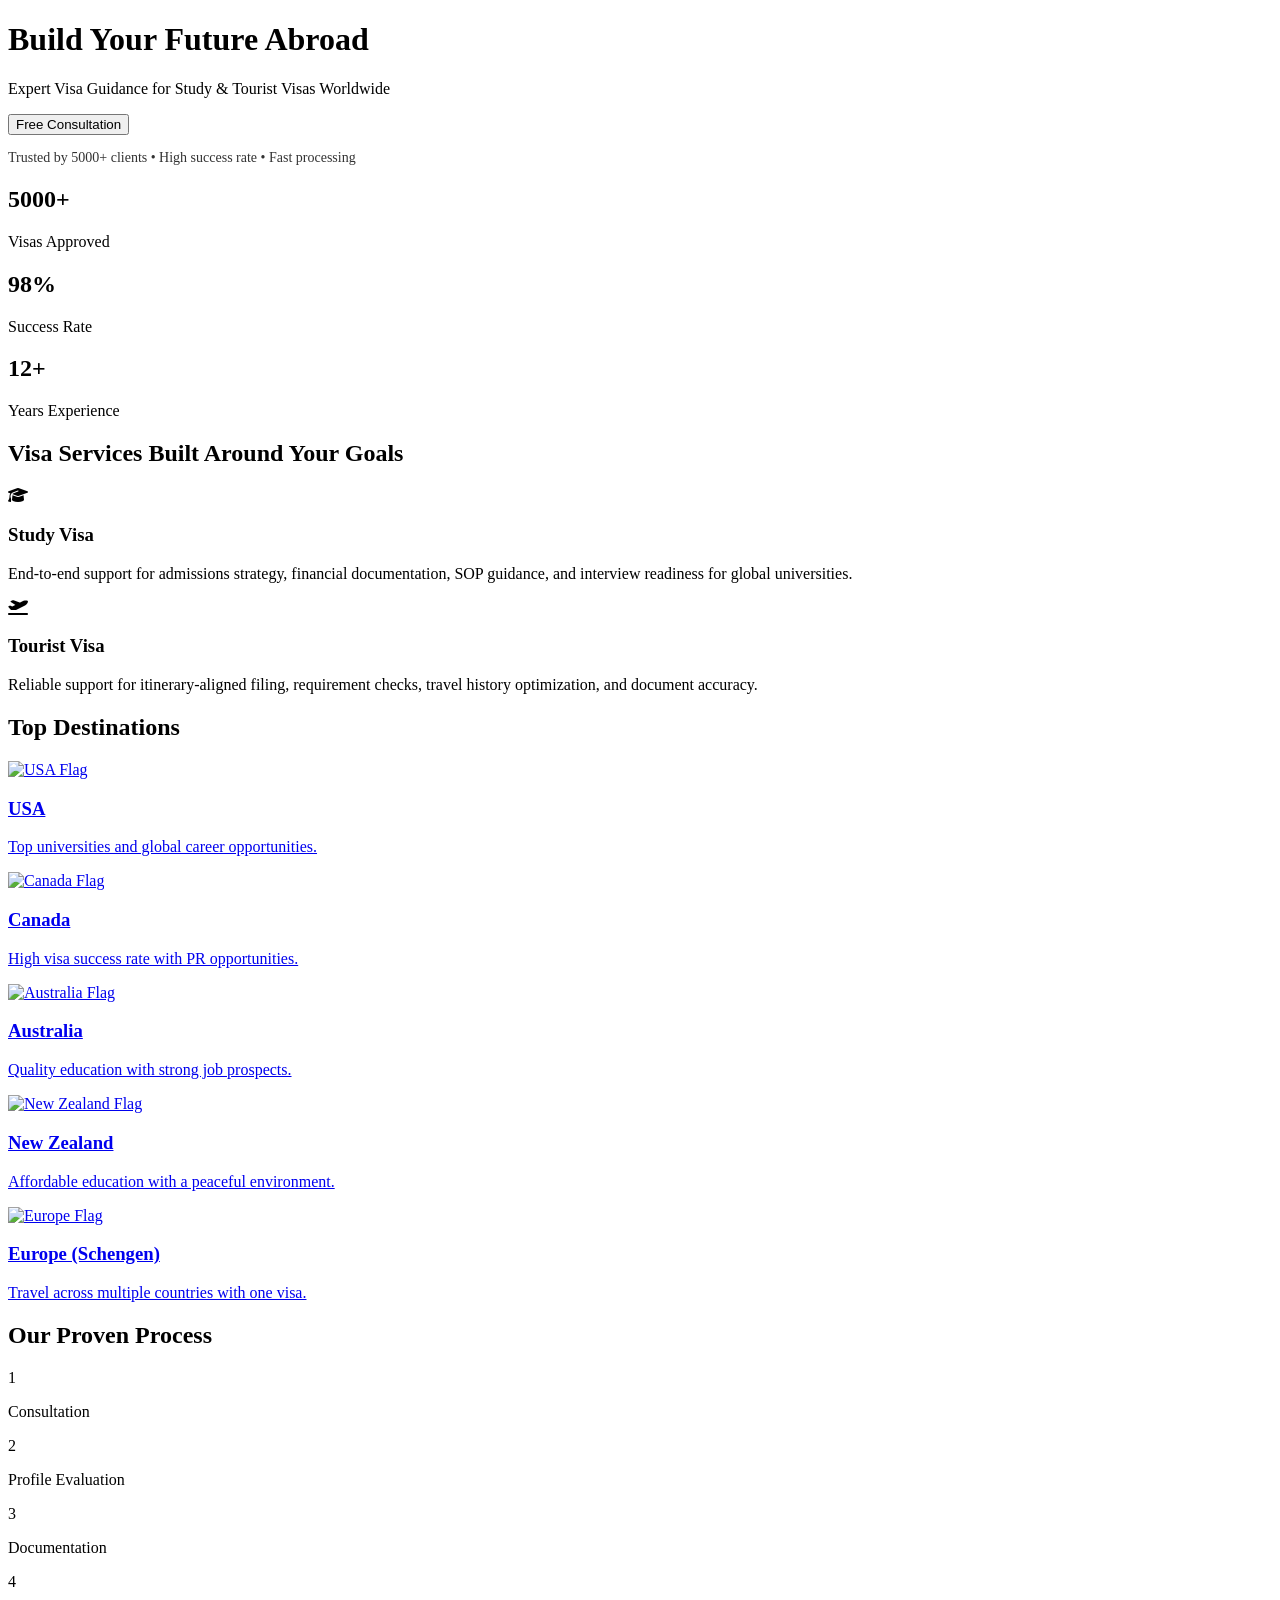
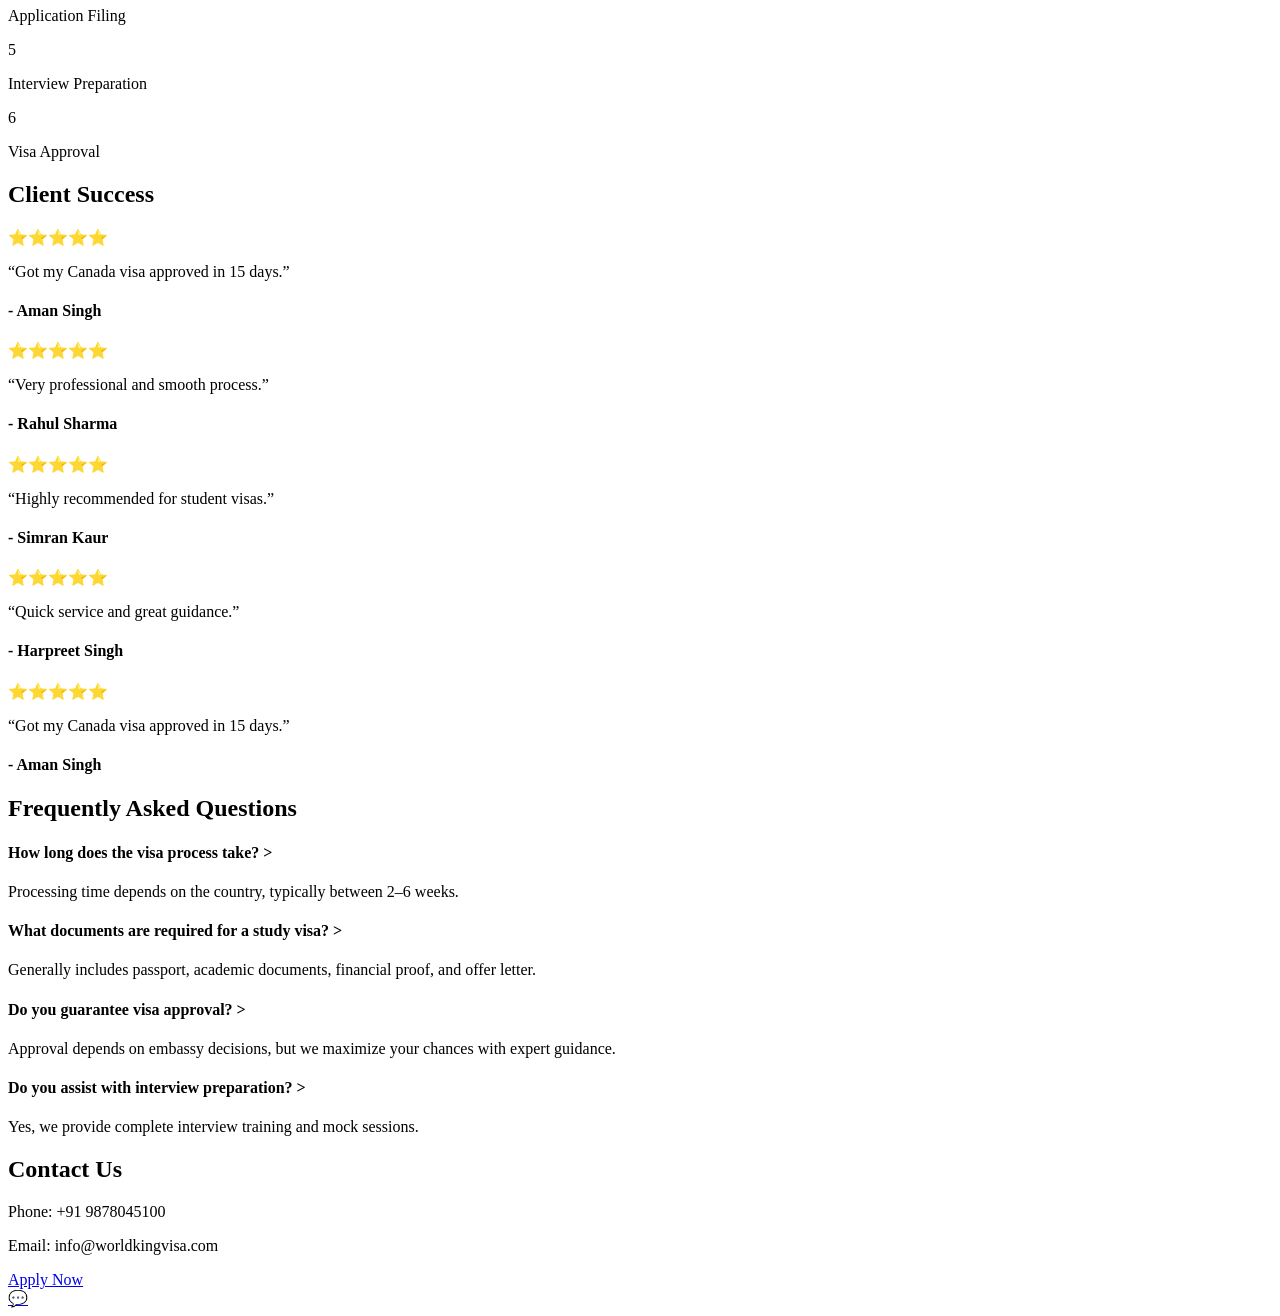
==== index.html @ 148564c6 "Add files via upload" ====
<!DOCTYPE html>
<html lang="en">
<head>
<meta charset="UTF-8">
<meta name="viewport" content="width=device-width, initial-scale=1.0">
<title>WORLD KING VISA CONSULTANT</title>

<link rel="stylesheet" href="css/style.css">

<link href="https://fonts.googleapis.com/css2?family=Poppins:wght@300;400;600;700&display=swap" rel="stylesheet">

<link rel="stylesheet" href="https://cdnjs.cloudflare.com/ajax/libs/font-awesome/6.5.0/css/all.min.css">

</head>

<body>
<div class="page-content">

<div id="navbar"></div>

<!-- HERO -->
<div class="hero">
<div class="container">

<h1>Build Your Future Abroad</h1>
<p>Expert Visa Guidance for Study & Tourist Visas Worldwide</p>

<a href="contact.html"><button class="btn">Free Consultation</button></a>

<p style="margin-top:15px;font-size:14px;opacity:0.8;">
Trusted by 5000+ clients • High success rate • Fast processing
</p>

</div>
</div>

<!-- STATS -->
<section>
<div class="container">
<div class="grid">

<div class="card fade-in">
<h2>5000+</h2>
<p>Visas Approved</p>
</div>

<div class="card fade-in">
<h2>98%</h2>
<p>Success Rate</p>
</div>

<div class="card fade-in">
<h2>12+</h2>
<p>Years Experience</p>
</div>

</div>
</div>
</section>

<!-- SERVICES -->
<section>
<div class="container">

<h2>Visa Services Built Around Your Goals</h2>

<div class="grid">

<div class="card fade-in">
<i class="fa-solid fa-graduation-cap"></i>
<h3>Study Visa</h3>
<p>End-to-end support for admissions strategy, financial documentation, SOP guidance, and interview readiness for global universities.</p>
</div>

<div class="card fade-in">
<i class="fa-solid fa-plane-departure"></i>
<h3>Tourist Visa</h3>
<p>Reliable support for itinerary-aligned filing, requirement checks, travel history optimization, and document accuracy.</p>
</div>

</div>

</div>
</section>


<!-- COUNTRIES -->
<section>
<div class="container">

<h2>Top Destinations</h2>

<div class="grid countries-grid">

<a href="#" class="card fade-in country-card">
<img src="https://flagcdn.com/w320/us.png" alt="USA Flag" class="flag">
<h3>USA</h3>
<p>Top universities and global career opportunities.</p>
</a>

<a href="#" class="card fade-in country-card">
<img src="https://flagcdn.com/w320/ca.png" alt="Canada Flag" class="flag">
<h3>Canada</h3>
<p>High visa success rate with PR opportunities.</p>
</a>

<a href="#" class="card fade-in country-card">
<img src="https://flagcdn.com/w320/au.png" alt="Australia Flag" class="flag">
<h3>Australia</h3>
<p>Quality education with strong job prospects.</p>
</a>

<a href="#" class="card fade-in country-card">
<img src="https://flagcdn.com/w320/nz.png" alt="New Zealand Flag" class="flag">
<h3>New Zealand</h3>
<p>Affordable education with a peaceful environment.</p>
</a>

<a href="#" class="card fade-in country-card">
<img src="https://flagcdn.com/w320/eu.png" alt="Europe Flag" class="flag">
<h3>Europe (Schengen)</h3>
<p>Travel across multiple countries with one visa.</p>
</a>

</div>

</div>

</div>
</section>

<!-- PROCESS -->
<section>
<div class="container">

<h2>Our Proven Process</h2>

<div class="process">

<div class="step fade-in">
<div class="circle">1</div>
<p>Consultation</p>
</div>

<div class="step fade-in">
<div class="circle">2</div>
<p>Profile Evaluation</p>
</div>

<div class="step fade-in">
<div class="circle">3</div>
<p>Documentation</p>
</div>

<div class="step fade-in">
<div class="circle">4</div>
<p>Application Filing</p>
</div>

<div class="step fade-in">
<div class="circle">5</div>
<p>Interview Preparation</p>
</div>

<div class="step fade-in">
<div class="circle">6</div>
<p>Visa Approval</p>
</div>

</div>

</div>
</section>

<!-- TESTIMONIAL -->
<section class="testimonial">
<div class="container">

<h2>Client Success</h2>

<div class="testimonial-slider">

<div class="slide">
<div class="card">
<p>⭐⭐⭐⭐⭐</p>
<p>“Got my Canada visa approved in 15 days.”</p>
<h4>- Aman Singh</h4>
</div>
</div>

<div class="slide">
<div class="card">
<p>⭐⭐⭐⭐⭐</p>
<p>“Very professional and smooth process.”</p>
<h4>- Rahul Sharma</h4>
</div>
</div>

<div class="slide">
<div class="card">
<p>⭐⭐⭐⭐⭐</p>
<p>“Highly recommended for student visas.”</p>
<h4>- Simran Kaur</h4>
</div>
</div>

<div class="slide">
<div class="card">
<p>⭐⭐⭐⭐⭐</p>
<p>“Quick service and great guidance.”</p>
<h4>- Harpreet Singh</h4>
</div>
</div>

<div class="slide">
<div class="card">
<p>⭐⭐⭐⭐⭐</p>
<p>“Got my Canada visa approved in 15 days.”</p>
<h4>- Aman Singh</h4>
</div>
</div>

</div>

</div>
</section>

<!-- FAQ -->
<section>
<div class="container">

<h2>Frequently Asked Questions</h2>

<div class="faq">

<div class="faq-item">
<h4 class="faq-question">How long does the visa process take? <span class="faq-icon">></span></h4>
<p class="faq-answer">Processing time depends on the country, typically between 2–6 weeks.</p>
</div>

<div class="faq-item">
<h4 class="faq-question">What documents are required for a study visa? <span class="faq-icon">></span> </h4>
<p class="faq-answer">Generally includes passport, academic documents, financial proof, and offer letter.</p>
</div>

<div class="faq-item">
<h4 class="faq-question">Do you guarantee visa approval? <span class="faq-icon">></span></h4>
<p class="faq-answer">Approval depends on embassy decisions, but we maximize your chances with expert guidance.</p>
</div>

<div class="faq-item">
<h4 class="faq-question">Do you assist with interview preparation? <span class="faq-icon">></span></h4>
<p class="faq-answer">Yes, we provide complete interview training and mock sessions.</p>
</div>

</div>

</div>
</section>

<!-- CONTACT -->
<section>
<div class="container">

<h2>Contact Us</h2>

<div class="card fade-in">
<p>Phone: +91 9878045100</p>
<p>Email: info@worldkingvisa.com</p>
</div>

</div>
</section>

</div>

<div id="footer"></div>

<!-- FIXED CTA -->
<div class="cta-bar">
<a href="contact.html" class="btn">Apply Now</a>
</div>

<!-- WHATSAPP -->
<a class="whatsapp" href="https://wa.me/919878045100">💬</a>

<!-- JS -->
<script src="js/script.js"></script>

</body>
</html>
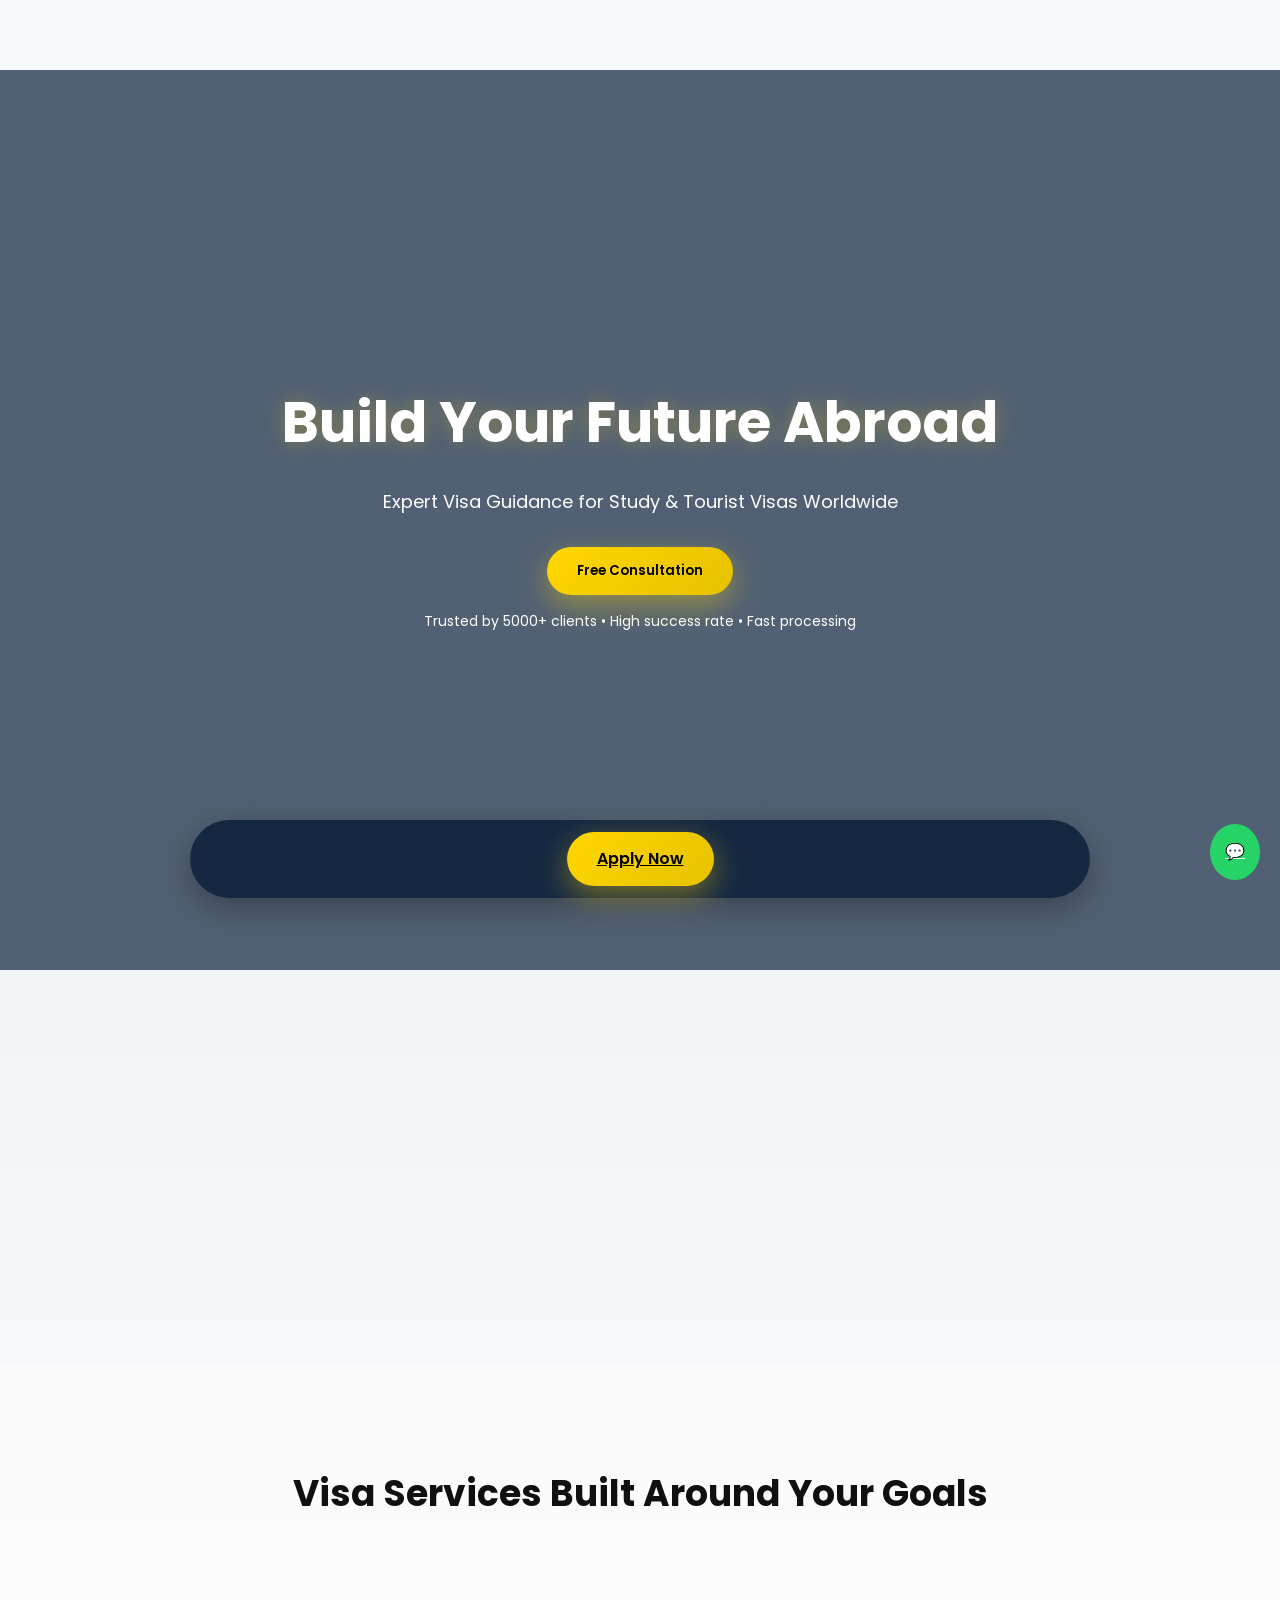
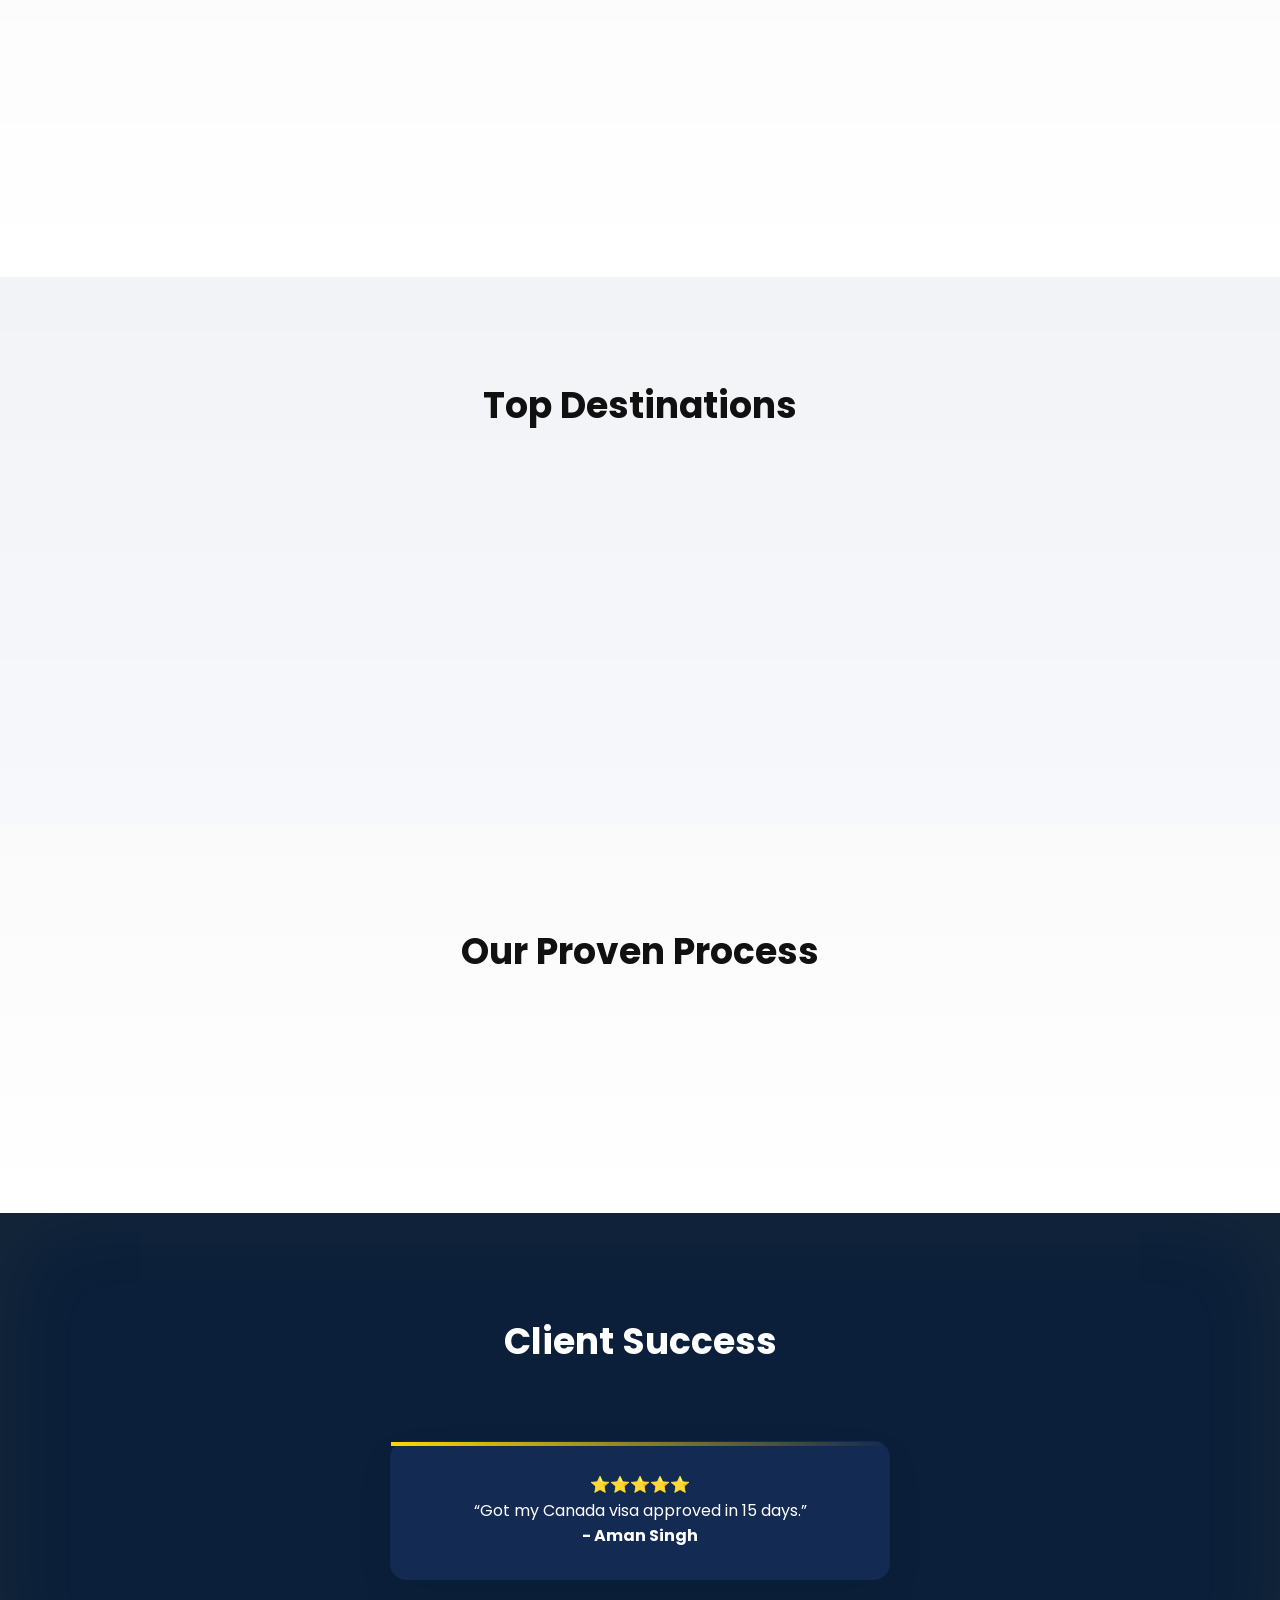
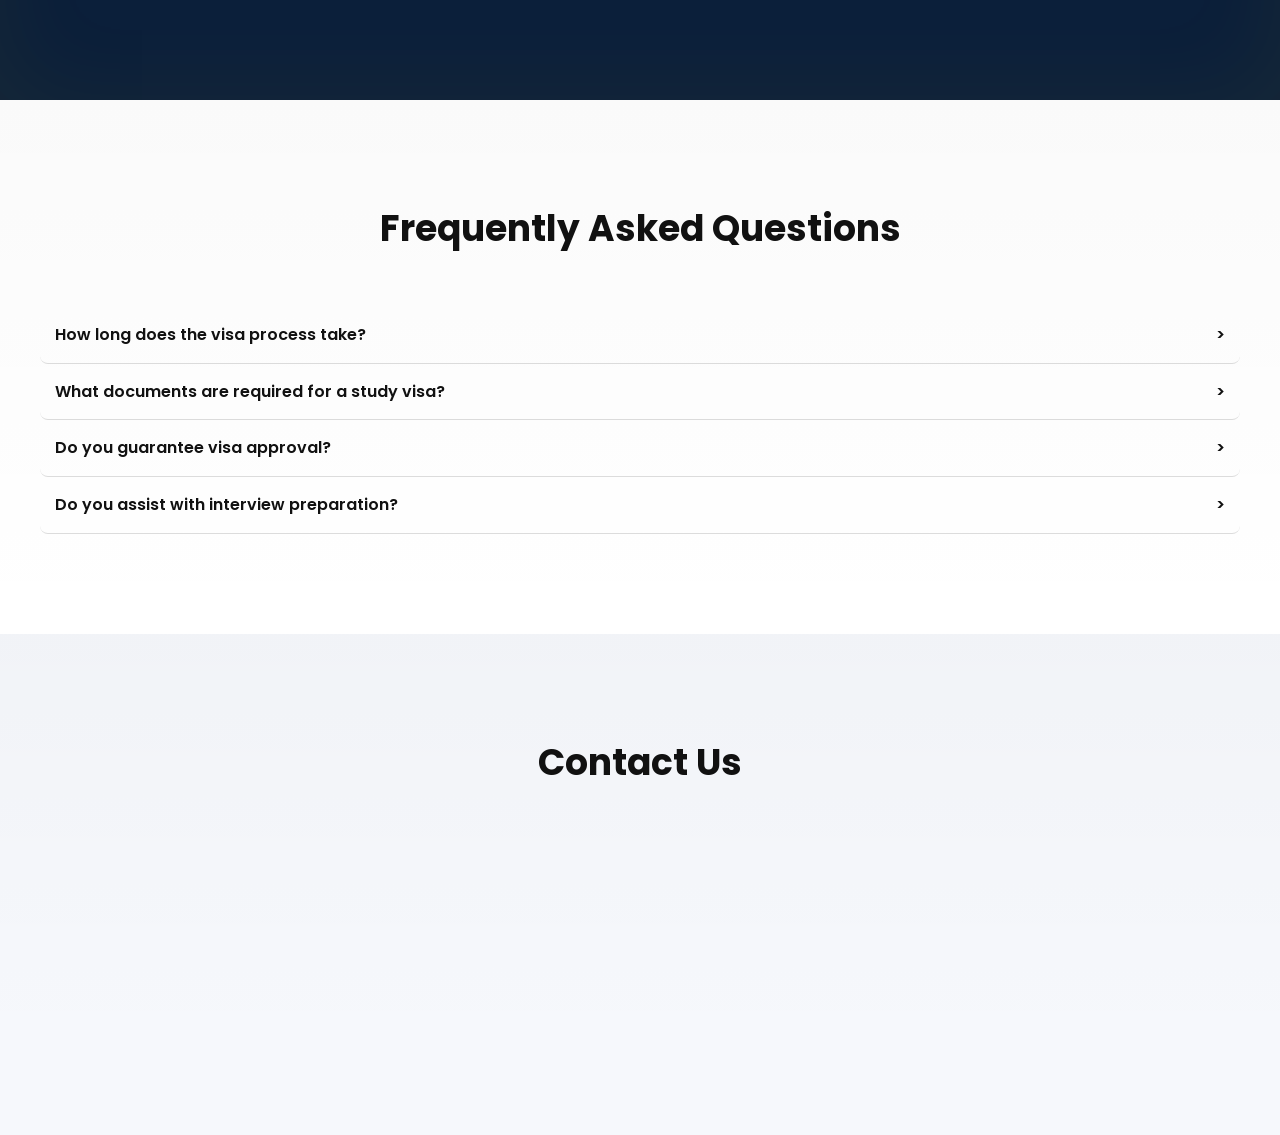
==== commit 5c1a869c: "Update index.html" ====
--- a/index.html
+++ b/index.html
@@ -5,7 +5,7 @@
 <meta name="viewport" content="width=device-width, initial-scale=1.0">
 <title>WORLD KING VISA CONSULTANT</title>
 
-<link rel="stylesheet" href="css/style.css">
+<link rel="stylesheet" href="style.css">
 
 <link href="https://fonts.googleapis.com/css2?family=Poppins:wght@300;400;600;700&display=swap" rel="stylesheet">
 
@@ -288,4 +288,4 @@
 <script src="js/script.js"></script>
 
 </body>
-</html>+</html>
--- a/style.css
+++ b/style.css
@@ -0,0 +1,697 @@
+/* RESET */
+*{margin:0;padding:0;box-sizing:border-box;font-family:'Poppins',sans-serif;}
+body{background:#f6f8fc;color:#111;line-height:1.6;}
+
+/* CONTAINER */
+.container{
+max-width:1200px;
+margin:auto;
+}
+
+/* NAV */
+nav{
+position:fixed;width:100%;top:0;
+display:flex;justify-content:space-between;align-items:center;
+padding:20px 60px;
+background:rgba(11,31,58,0.9);
+backdrop-filter:blur(12px);
+z-index:1000;
+}
+nav h3{color:#fff;font-weight:700;}
+nav a{
+color:#fff;margin-left:25px;text-decoration:none;
+font-size:14px;opacity:0.9;
+}
+nav a:hover{opacity:1;color:gold;}
+
+/* HERO */
+.hero{
+height:100vh;
+background:linear-gradient(rgba(11,31,58,0.7),rgba(11,31,58,0.7)),
+url('https://images.pexels.com/photos/32176066/pexels-photo-32176066.jpeg');
+background-size:cover;background-position:center;
+display:flex;align-items:center;justify-content:center;
+text-align:center;color:#fff;padding:20px;
+}
+.hero h1{
+font-size:56px;
+font-weight:700;
+margin-bottom:20px;
+}
+.hero p{
+font-size:18px;
+opacity:0.9;
+margin-bottom:30px;
+}
+
+/* BUTTON */
+.btn{
+background:linear-gradient(135deg,#ffd700,#ffcc00);
+color:#000;
+padding:14px 32px;
+border:none;border-radius:30px;
+font-weight:600;
+cursor:pointer;
+transition:0.3s;
+box-shadow:0 10px 30px rgba(255,215,0,0.4);
+}
+.btn:hover{
+transform:translateY(-3px);
+box-shadow:0 15px 40px rgba(255,215,0,0.6);
+}
+
+/* SECTION */
+section{
+width:100%;
+padding:100px 20px;
+}
+h2{
+font-size:36px;
+margin-bottom:50px;
+text-align:center;
+}
+
+/* GRID */
+.grid{
+display:grid;
+grid-template-columns:repeat(auto-fit,minmax(260px,1fr));
+gap:30px;
+}
+
+/* CARD */
+.card{
+background:#fff;
+padding:30px;
+border-radius:16px;
+box-shadow:0 15px 40px rgba(0,0,0,0.06);
+transition:0.4s;
+text-align:center;
+}
+.card:hover{
+transform:translateY(-10px);
+box-shadow:0 25px 60px rgba(0,0,0,0.12);
+}
+
+/* ICONS */
+.card i{
+margin-bottom:15px;
+}
+
+/* FORM */
+form{
+max-width:500px;
+margin:auto;
+}
+select,input,textarea{
+width:100%;
+padding:14px;
+margin:10px 0;
+border-radius:8px;
+border:1px solid #ddd;
+}
+
+/* TESTIMONIAL */
+.testimonial{
+background:#0b1f3a;
+color:#fff;
+position:relative;
+z-index:1;
+}
+.testimonial h2{color:#fff;}
+.testimonial .card{
+background:#132b52;
+color:#fff;
+}
+
+
+/* WHATSAPP */
+.whatsapp{
+position:fixed;
+bottom:20px;right:20px;
+background:#25D366;
+color:#fff;
+padding:15px;
+border-radius:50%;
+z-index:99999;
+}
+
+/* BODY SPACING FIX */
+body{
+padding-top:70px;
+padding-bottom:81px; /* increase this */
+}
+
+/* MOBILE */
+@media(max-width:768px){
+.hero h1{font-size:34px;}
+nav{padding:15px;}
+}
+
+.card{
+border:1px solid rgba(0,0,0,0.05);
+}
+
+/* GOLD ACCENT SYSTEM */
+:root{
+--gold:#FFD700;
+--gold-dark:#e6c200;
+}
+
+/* NAV HOVER UNDERLINE */
+nav a{
+position:relative;
+}
+nav a::after{
+content:'';
+position:absolute;
+width:0;height:2px;
+background:var(--gold);
+left:0;bottom:-5px;
+transition:0.3s;
+}
+nav a:hover::after{
+width:100%;
+}
+
+/* HERO GLOW EFFECT */
+.hero h1{
+text-shadow:0 0 20px rgba(255,215,0,0.3);
+}
+
+.hero{
+position:relative;
+z-index:1;
+}
+
+/* BUTTON UPGRADE */
+.btn{
+background:linear-gradient(135deg,var(--gold),var(--gold-dark));
+color:#000;
+position:relative;
+overflow:hidden;
+}
+
+.btn::after{
+content:'';
+position:absolute;
+top:0;left:-100%;
+width:100%;height:100%;
+background:rgba(255,255,255,0.3);
+transition:0.5s;
+}
+
+.btn:hover::after{
+left:100%;
+}
+
+/* CARD GOLD STRIP */
+.card::before{
+content:'';
+position:absolute;
+top:0;left:0;
+width:100%;height:4px;
+background:linear-gradient(90deg,var(--gold),transparent);
+}
+
+/* ICON GLOW */
+.card i{
+color:var(--gold);
+text-shadow:0 0 10px rgba(255,215,0,0.5);
+}
+
+/* SECTION HOVER DEPTH */
+.card:hover{
+transform:translateY(-12px) scale(1.02);
+}
+
+/* TESTIMONIAL GLOW */
+.testimonial{
+box-shadow:inset 0 0 100px rgba(255,215,0,0.05);
+}
+
+
+/* BASE ANIMATION */
+.fade-in{
+opacity:0;
+transform:translateY(40px);
+transition:all 0.8s cubic-bezier(0.22,1,0.36,1);
+}
+
+.fade-in.show{
+opacity:1;
+transform:translateY(0);
+}
+
+/* STAGGER DELAYS */
+.fade-in:nth-child(1){transition-delay:0.1s;}
+.fade-in:nth-child(2){transition-delay:0.2s;}
+.fade-in:nth-child(3){transition-delay:0.3s;}
+.fade-in:nth-child(4){transition-delay:0.4s;}
+.fade-in:nth-child(5){transition-delay:0.5s;}
+
+/* CARD MICRO ANIMATION */
+.card{
+transform-style:preserve-3d;
+}
+
+.card:hover{
+transform:translateY(-12px) scale(1.03) rotateX(2deg);
+}
+
+
+
+/* BUTTON MICRO INTERACTION */
+.btn{
+background:linear-gradient(135deg,#FFD700,#e6c200);
+color:#000;
+padding:14px 30px;
+border:none;
+border-radius:30px;
+font-weight:600;
+cursor:pointer;
+transition:all 0.3s ease;
+display:inline-block;
+position:relative;
+overflow:hidden; /* IMPORTANT */
+z-index:1;
+}
+
+/* FIXED SHINE EFFECT */
+.btn::after{
+content:'';
+position:absolute;
+top:0;
+left:-100%;
+width:100%;
+height:100%;
+background:rgba(255,255,255,0.25);
+transition:0.5s;
+z-index:0; /* stays behind text */
+}
+
+.btn:hover::after{
+left:100%;
+}
+
+.btn{
+position:relative;
+z-index:2;
+}
+
+div[style*="position:fixed"]{
+overflow:hidden;
+}
+/* HERO TEXT ENTRY */
+.hero h1{
+animation:heroFade 1s ease forwards;
+}
+
+.hero p{
+animation:heroFade 1.3s ease forwards;
+}
+
+@keyframes heroFade{
+from{
+opacity:0;
+transform:translateY(30px);
+}
+to{
+opacity:1;
+transform:translateY(0);
+}
+}
+
+/* PROCESS TIMELINE */
+.process{
+display:grid;
+grid-template-columns:repeat(auto-fit,minmax(140px,1fr));
+gap:20px;
+justify-items:center;
+position:relative;
+margin-top:50px;
+}
+
+/* LINE */
+.process::before{
+content:'';
+position:absolute;
+top:25px;
+left:5%;
+width:90%;
+height:4px;
+background:#ddd;
+z-index:0;
+}
+
+/* STEP */
+.step{
+position:relative;
+text-align:center;
+flex:1;
+z-index:1;
+}
+
+/* CIRCLE */
+.circle{
+width:50px;
+height:50px;
+background:linear-gradient(135deg,#FFD700,#e6c200);
+border-radius:50%;
+display:flex;
+align-items:center;
+justify-content:center;
+font-weight:bold;
+margin:0 auto 10px;
+color:#000;
+box-shadow:0 5px 15px rgba(255,215,0,0.4);
+}
+
+/* TEXT */
+.step p{
+font-size:14px;
+}
+
+/* MOBILE */
+@media(max-width:768px){
+.process{
+flex-direction:column;
+}
+.process::before{
+display:none;
+}
+.step{
+margin-bottom:20px;
+}
+}
+
+.circle:hover{
+transform:scale(1.1);
+box-shadow:0 10px 25px rgba(255,215,0,0.6);
+}
+
+/* PROCESS PROGRESS LINE */
+.process::before{
+content:'';
+position:absolute;
+top:25px;
+left:0;
+width:0%; /* starts from 0 */
+height:4px;
+background:linear-gradient(90deg,#FFD700,#e6c200);
+z-index:0;
+transition:width 1.5s ease;
+}
+
+/* WHEN ACTIVE */
+.process.active::before{
+width:100%;
+}
+
+/* STEP APPEAR DELAY */
+.step{
+opacity:0;
+transform:translateY(30px);
+transition:all 0.6s ease;
+}
+
+.step.show{
+opacity:1;
+transform:translateY(0);
+}
+
+.step.show .circle{
+box-shadow:0 10px 25px rgba(255,215,0,0.6);
+}
+
+/* DEFAULT NAV */
+nav{
+transition:all 0.3s ease;
+}
+
+/* SCROLLED NAV */
+nav.scrolled{
+background:rgba(11,31,58,0.95);
+backdrop-filter:blur(12px);
+padding:10px 60px; /* shrink */
+box-shadow:0 5px 20px rgba(0,0,0,0.2);
+}
+
+/* LOGO SHRINK */
+nav h3{
+transition:0.3s;
+}
+
+nav.scrolled h3{
+font-size:16px;
+}
+
+nav a:hover{
+color:#FFD700;
+}
+
+@media(max-width:768px){
+.hero{
+background-attachment:scroll;
+}
+}
+
+/* SECTION DEPTH */
+section{
+position:relative;
+z-index:1;
+}
+
+/* LIGHT BACKGROUND VARIATION */
+section:nth-child(even){
+background:#ffffff;
+}
+
+section:nth-child(odd){
+background:#f6f8fc;
+}
+
+section:not(.testimonial)::after{
+content:'';
+position:absolute;
+top:0;left:0;
+width:100%;height:100%;
+background:linear-gradient(to bottom,rgba(0,0,0,0.02),transparent);
+pointer-events:none;
+}
+
+/* REMOVE OVERLAY FROM TESTIMONIAL COMPLETELY */
+.testimonial::after{
+display:none !important;
+}
+
+.testimonial{
+background:#0b1f3a !important;
+color:#fff;
+}
+
+/* SLIDER CONTAINER */
+.testimonial-slider{
+display:flex;
+overflow:hidden;
+position:relative;
+}
+
+/* EACH SLIDE */
+.slide{
+min-width:100%;
+transition:0.8s cubic-bezier(0.22,1,0.36,1);
+padding:20px;
+}
+
+/* CARD CENTER */
+.slide .card{
+max-width:500px;
+margin:auto;
+}
+
+.cta-bar{
+position:fixed;
+bottom:2px;
+left:50%;
+transform:translateX(-50%);
+width:90%;
+max-width:900px;
+
+background:rgba(11,31,58,0.85);
+backdrop-filter:blur(12px);
+
+padding:12px 20px;
+border-radius:50px;
+
+display:flex;
+justify-content:center;
+align-items:center;
+
+box-shadow:0 10px 30px rgba(0,0,0,0.3);
+
+z-index:99999;
+}
+
+.cta-bar .btn{
+margin:0;
+}
+
+.cta-bar:hover{
+transform:translateX(-50%) scale(1.02);
+}
+
+/* FAQ */
+.faq-item{
+border-bottom:1px solid #ddd;
+padding:15px 0;
+cursor:pointer;
+}
+
+.faq-question{
+display:flex;
+justify-content:space-between;
+align-items:center;
+font-size:16px;
+}
+
+.faq-answer{
+max-height:0;
+overflow:hidden;
+transition:all 0.4s ease;
+opacity:0;
+}
+
+/* ACTIVE */
+.faq-item.active .faq-answer{
+max-height:200px;
+opacity:1;
+margin-top:10px;
+}
+
+.faq-item.active .faq-icon{
+transform:rotate(90deg);
+}
+
+/* FAQ HOVER EFFECT */
+.faq-item{
+transition:all 0.3s ease;
+border-radius:8px;
+padding:15px;
+}
+
+.faq-item:hover{
+background:#f5f7fb;
+transform:translateX(5px);
+}
+
+/* ACTIVE STATE */
+.faq-item.active{
+background:#eef3ff;
+border-left:4px solid #FFD700;
+}
+
+/* QUESTION TEXT */
+.faq-question{
+font-weight:600;
+}
+
+/* FOOTER */
+footer{
+background:#0b1f3a;
+color:#fff;
+padding:60px 20px 20px;
+}
+
+.footer-grid{
+display:grid;
+grid-template-columns:repeat(auto-fit,minmax(200px,1fr));
+gap:30px;
+}
+
+footer h3, footer h4{
+margin-bottom:15px;
+}
+
+footer ul{
+list-style:none;
+padding:0;
+}
+
+footer ul li{
+margin-bottom:8px;
+font-size:14px;
+opacity:0.9;
+}
+
+footer ul li:hover{
+color:#FFD700;
+cursor:pointer;
+}
+
+/* BOTTOM */
+.footer-bottom{
+text-align:left;
+margin-top:30px;
+border-top:1px solid rgba(255,255,255,0.1);
+padding-top:15px;
+font-size:13px;
+opacity:0.8;
+}
+
+/* FOOTER REVEAL EFFECT */
+footer{
+position:relative;
+width:100%;
+z-index:1;
+}
+
+/* CONTENT ABOVE FOOTER */
+.page-content{
+position:relative;
+z-index:2;
+background:#f6f8fc;
+}
+
+.offer-grid{
+grid-template-columns:repeat(3,1fr);
+gap:20px;
+}
+
+.countries-grid{
+grid-template-columns:repeat(5,1fr);
+gap:20px;
+}
+
+/* FLAG IMAGE */
+.flag{
+width:100%;
+height:120px;
+border-radius:6px;
+margin-bottom:15px;
+}
+
+/* CENTER ALIGN */
+.country-card{
+text-align:center;
+}
+
+.country-card:hover .flag{
+transform:scale(1.1);
+transition:0.3s;
+}
+
+/* REMOVE LINK STYLING FROM CARDS */
+.country-card{
+text-decoration:none;
+color:inherit;
+}
+
+.country-card h3,
+.country-card p{
+color:inherit;
+text-decoration:none;
+}
+
+.country-card:hover{
+color:#FFD700;
+}
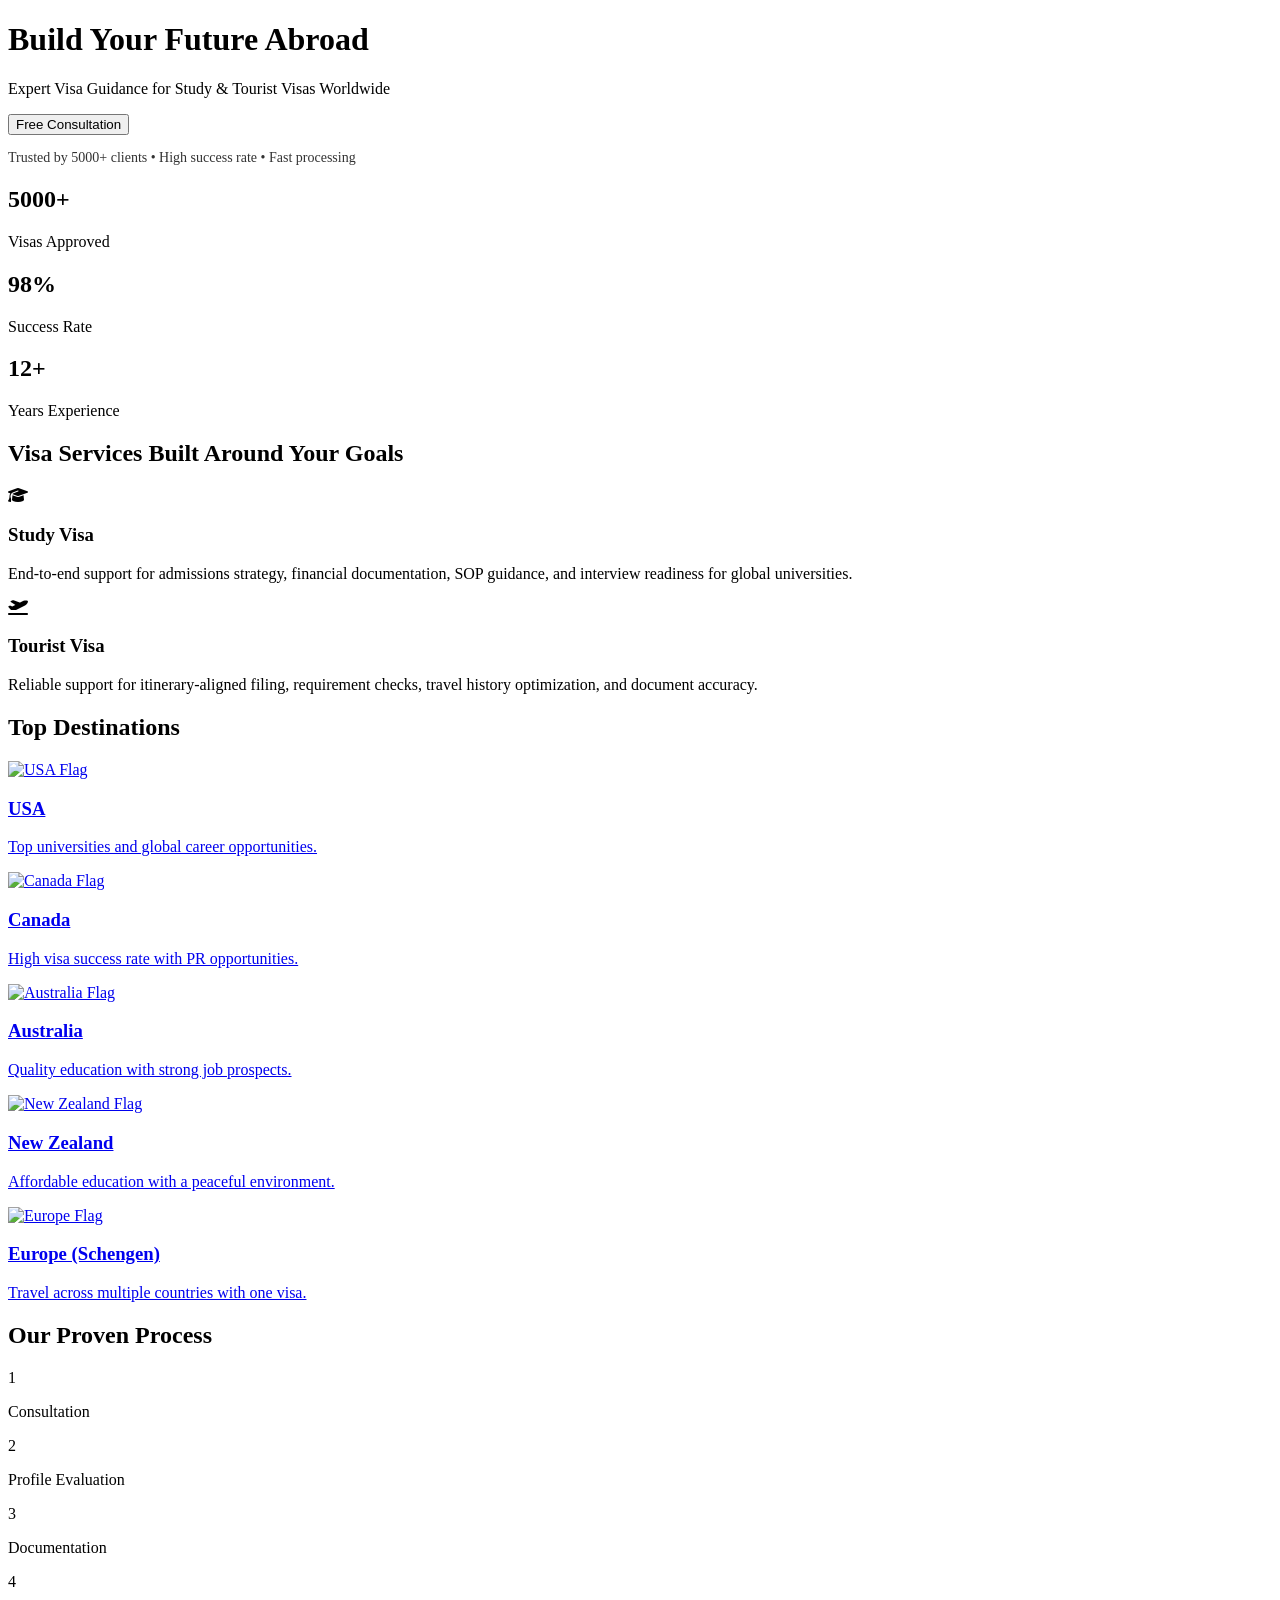
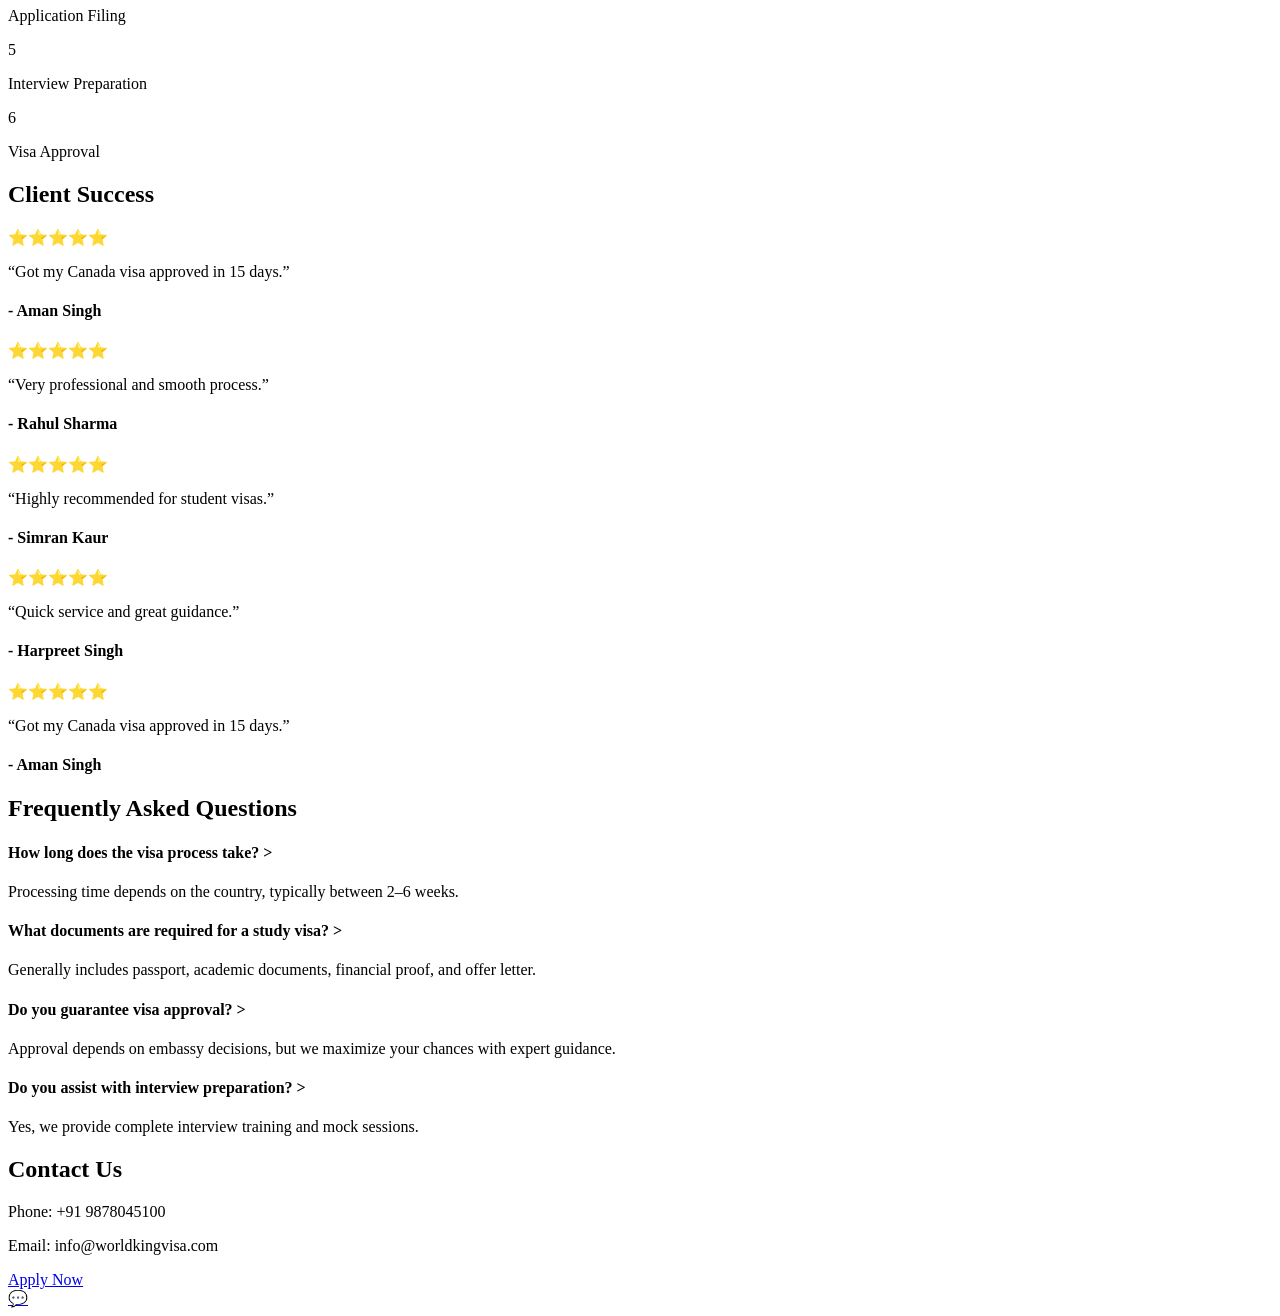
==== commit 685f6fdf: "Add files via upload" ====
--- a/index.html
+++ b/index.html
@@ -5,7 +5,7 @@
 <meta name="viewport" content="width=device-width, initial-scale=1.0">
 <title>WORLD KING VISA CONSULTANT</title>
 
-<link rel="stylesheet" href="style.css">
+<link rel="stylesheet" href="css/style.css">
 
 <link href="https://fonts.googleapis.com/css2?family=Poppins:wght@300;400;600;700&display=swap" rel="stylesheet">
 
@@ -288,4 +288,4 @@
 <script src="js/script.js"></script>
 
 </body>
-</html>
+</html>
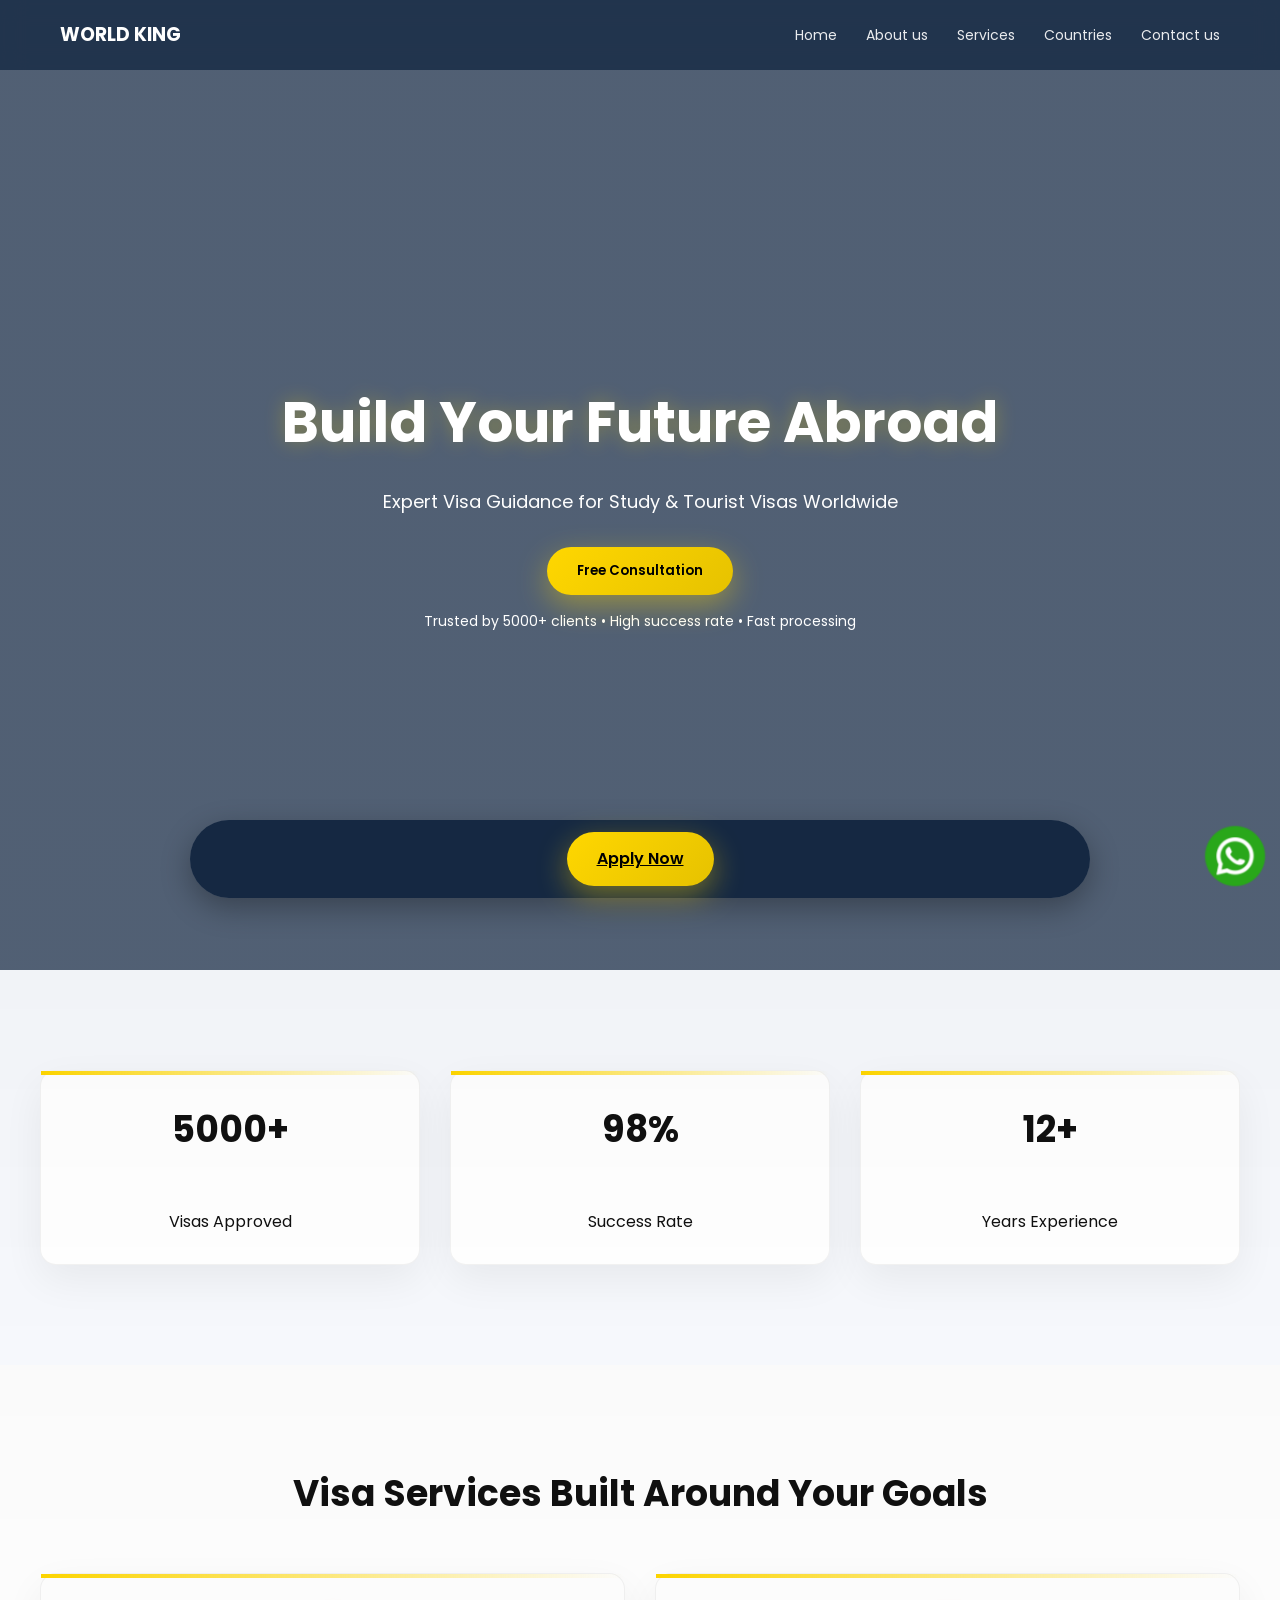
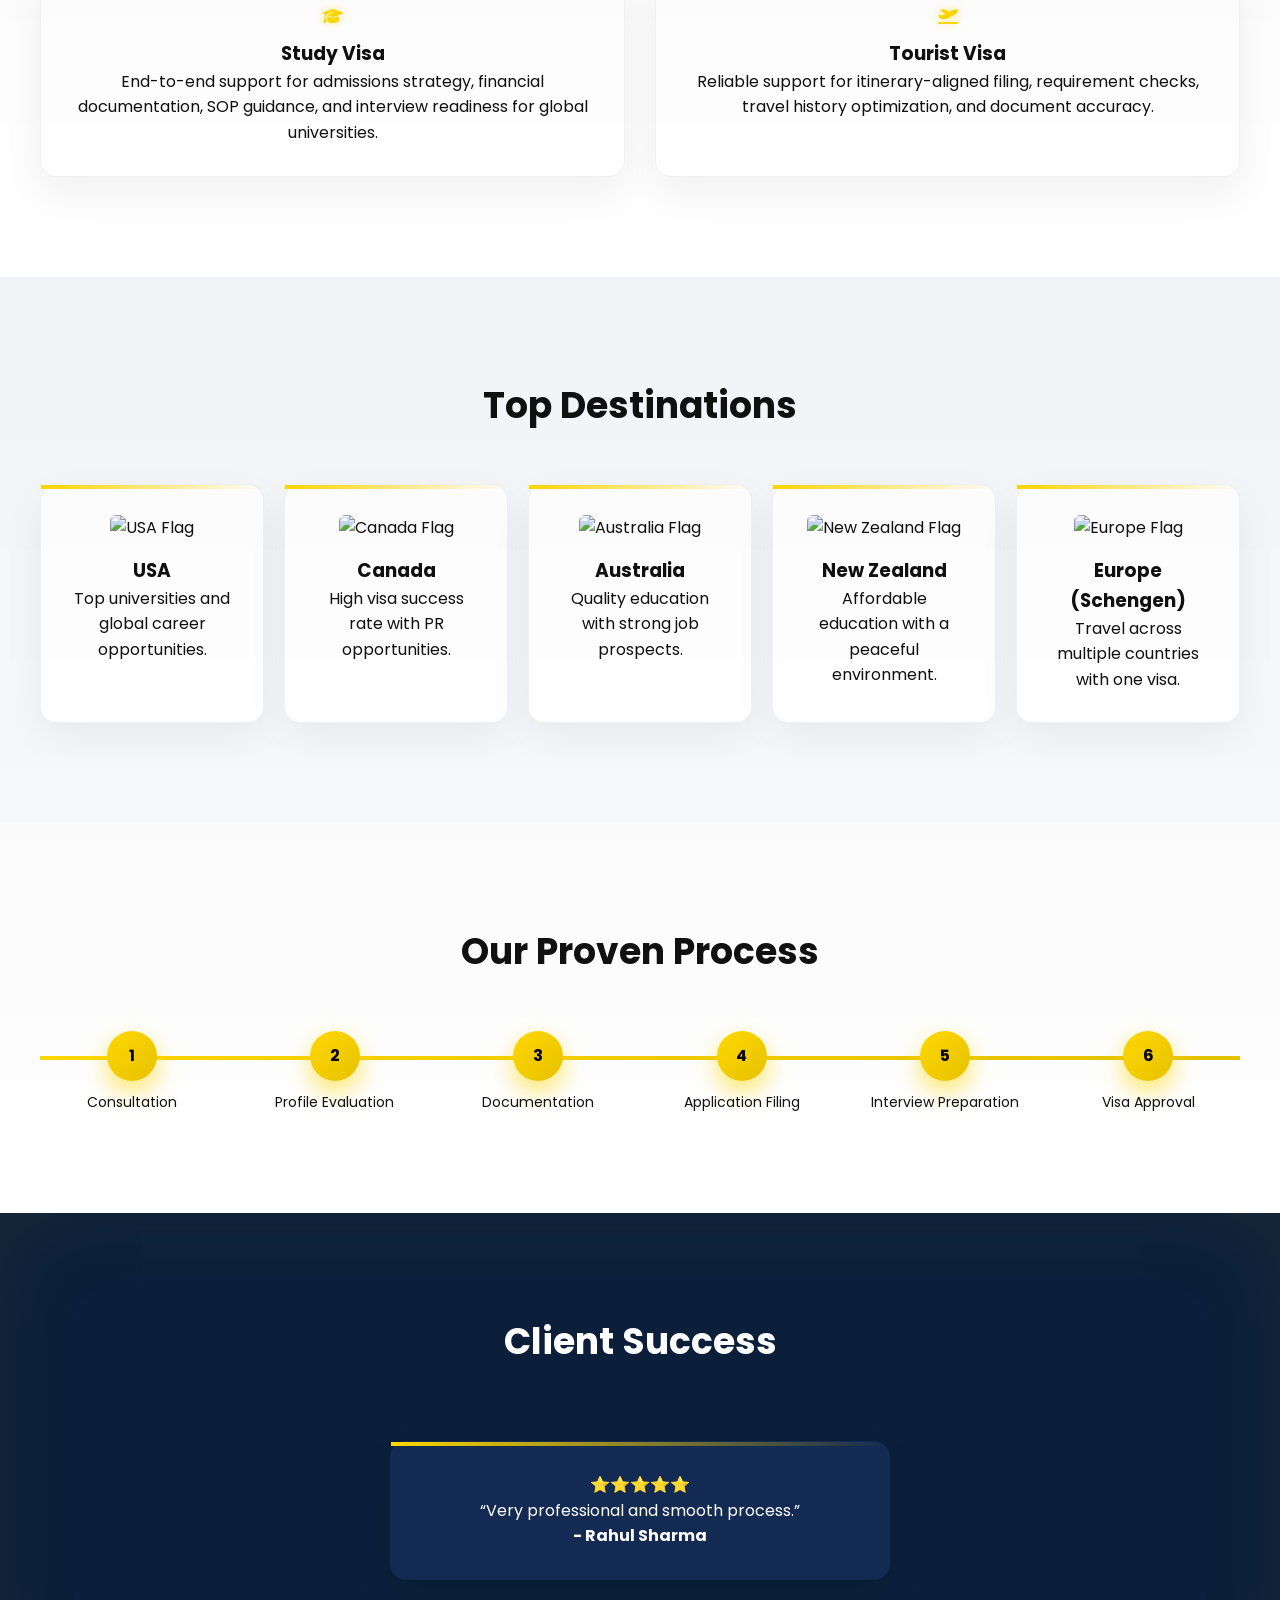
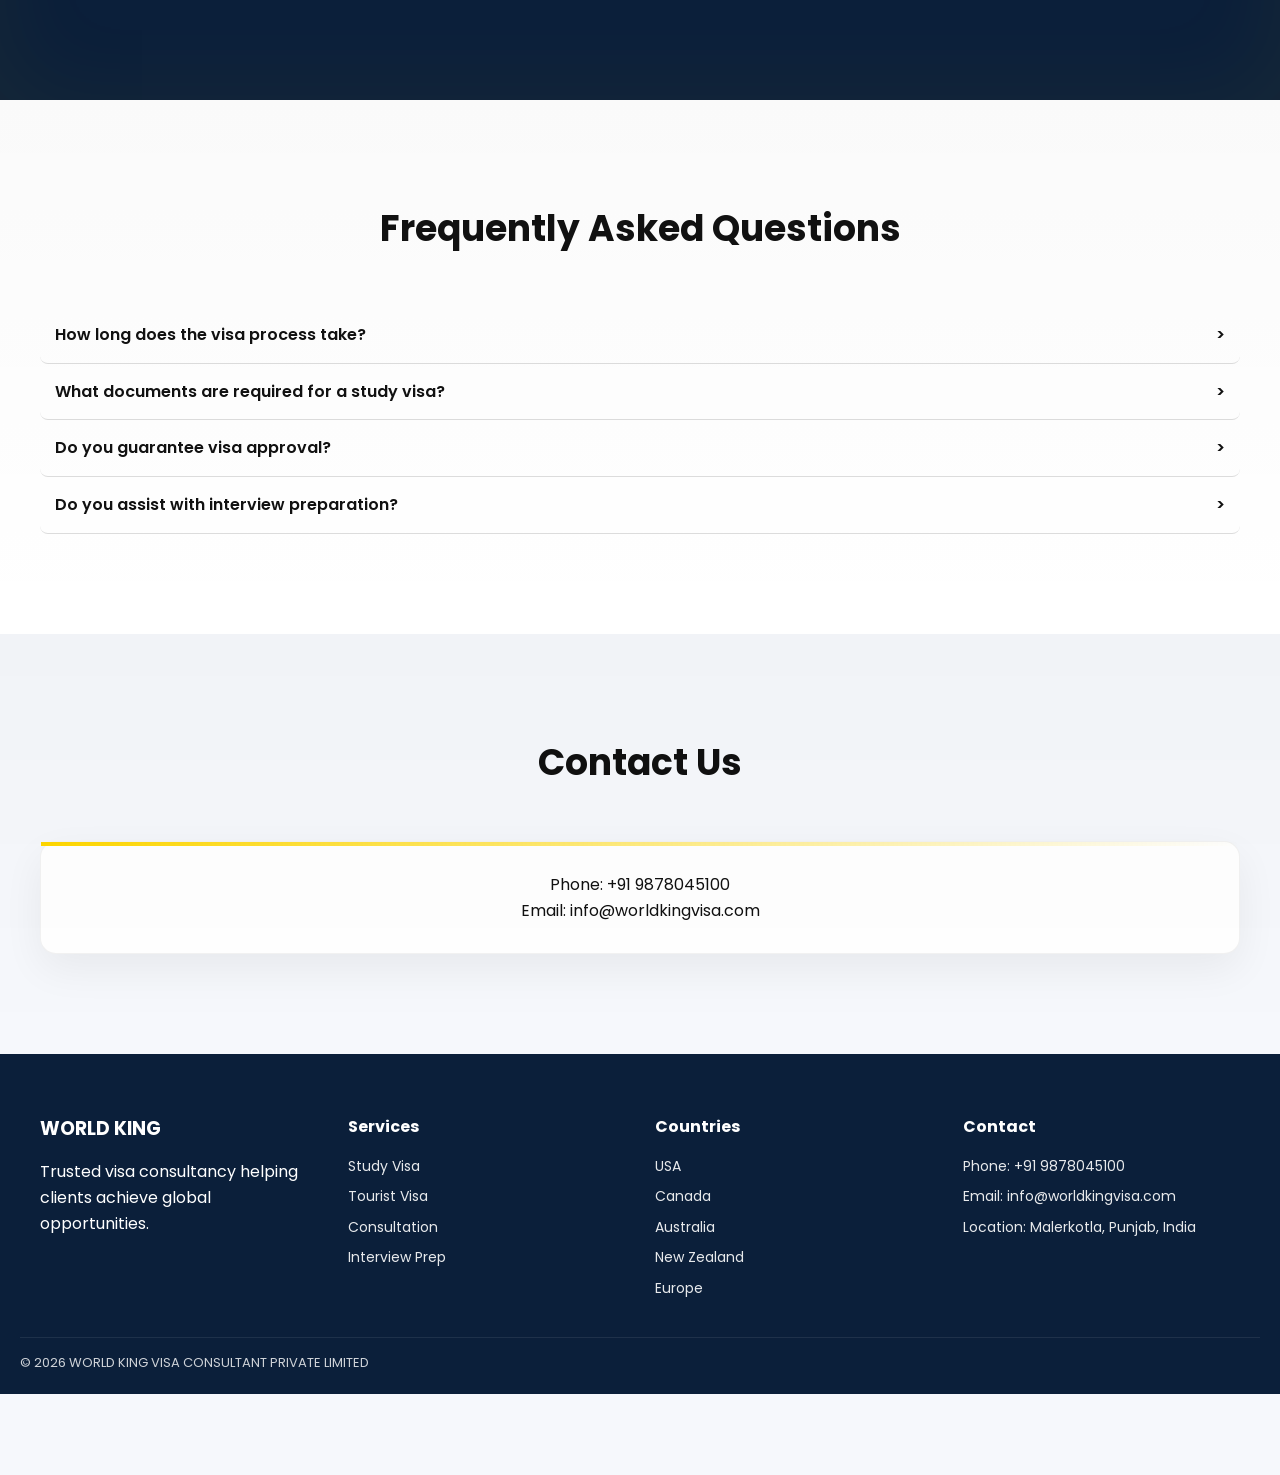
==== commit 3803e29e: "Add files via upload" ====
--- a/index.html
+++ b/index.html
@@ -3,7 +3,7 @@
 <head>
 <meta charset="UTF-8">
 <meta name="viewport" content="width=device-width, initial-scale=1.0">
-<title>WORLD KING VISA CONSULTANT</title>
+<title>WORLD KING</title>
 
 <link rel="stylesheet" href="css/style.css">
 
@@ -282,7 +282,7 @@
 </div>
 
 <!-- WHATSAPP -->
-<a class="whatsapp" href="https://wa.me/919878045100">💬</a>
+<a class="whatsapp" href="https://wa.me/919878045100"><img src="whatsapp.png" width="60"></a>
 
 <!-- JS -->
 <script src="js/script.js"></script>
--- a/css/style.css
+++ b/css/style.css
@@ -0,0 +1,695 @@
+/* RESET */
+*{margin:0;padding:0;box-sizing:border-box;font-family:'Poppins',sans-serif;}
+body{background:#f6f8fc;color:#111;line-height:1.6;}
+
+/* CONTAINER */
+.container{
+max-width:1200px;
+margin:auto;
+}
+
+/* NAV */
+nav{
+position:fixed;width:100%;top:0;
+display:flex;justify-content:space-between;align-items:center;
+padding:20px 60px;
+background:rgba(11,31,58,0.9);
+backdrop-filter:blur(12px);
+z-index:1000;
+}
+nav h3{color:#fff;font-weight:700;}
+nav a{
+color:#fff;margin-left:25px;text-decoration:none;
+font-size:14px;opacity:0.9;
+}
+nav a:hover{opacity:1;color:gold;}
+
+/* HERO */
+.hero{
+height:100vh;
+background:linear-gradient(rgba(11,31,58,0.7),rgba(11,31,58,0.7)),
+url('https://images.pexels.com/photos/32176066/pexels-photo-32176066.jpeg');
+background-size:cover;background-position:center;
+display:flex;align-items:center;justify-content:center;
+text-align:center;color:#fff;padding:20px;
+}
+.hero h1{
+font-size:56px;
+font-weight:700;
+margin-bottom:20px;
+}
+.hero p{
+font-size:18px;
+opacity:0.9;
+margin-bottom:30px;
+}
+
+/* BUTTON */
+.btn{
+background:linear-gradient(135deg,#ffd700,#ffcc00);
+color:#000;
+padding:14px 32px;
+border:none;border-radius:30px;
+font-weight:600;
+cursor:pointer;
+transition:0.3s;
+box-shadow:0 10px 30px rgba(255,215,0,0.4);
+}
+.btn:hover{
+transform:translateY(-3px);
+box-shadow:0 15px 40px rgba(255,215,0,0.6);
+}
+
+/* SECTION */
+section{
+width:100%;
+padding:100px 20px;
+}
+h2{
+font-size:36px;
+margin-bottom:50px;
+text-align:center;
+}
+
+/* GRID */
+.grid{
+display:grid;
+grid-template-columns:repeat(auto-fit,minmax(260px,1fr));
+gap:30px;
+}
+
+/* CARD */
+.card{
+background:#fff;
+padding:30px;
+border-radius:16px;
+box-shadow:0 15px 40px rgba(0,0,0,0.06);
+transition:0.4s;
+text-align:center;
+}
+.card:hover{
+transform:translateY(-10px);
+box-shadow:0 25px 60px rgba(0,0,0,0.12);
+}
+
+/* ICONS */
+.card i{
+margin-bottom:15px;
+}
+
+/* FORM */
+form{
+max-width:500px;
+margin:auto;
+}
+select,input,textarea{
+width:100%;
+padding:14px;
+margin:10px 0;
+border-radius:8px;
+border:1px solid #ddd;
+}
+
+/* TESTIMONIAL */
+.testimonial{
+background:#0b1f3a;
+color:#fff;
+position:relative;
+z-index:1;
+}
+.testimonial h2{color:#fff;}
+.testimonial .card{
+background:#132b52;
+color:#fff;
+}
+
+
+/* WHATSAPP */
+.whatsapp{
+position:fixed;
+bottom: 1px;right:10px;
+padding:5px;
+border-radius:50%;
+z-index:99999;
+}
+
+/* BODY SPACING FIX */
+body{
+padding-top:70px;
+padding-bottom:81px; /* increase this */
+}
+
+/* MOBILE */
+@media(max-width:768px){
+.hero h1{font-size:34px;}
+nav{padding:15px;}
+}
+
+.card{
+border:1px solid rgba(0,0,0,0.05);
+}
+
+/* GOLD ACCENT SYSTEM */
+:root{
+--gold:#FFD700;
+--gold-dark:#e6c200;
+}
+
+/* NAV HOVER UNDERLINE */
+nav a{
+position:relative;
+}
+nav a::after{
+content:'';
+position:absolute;
+width:0;height:2px;
+background:var(--gold);
+left:0;bottom:-5px;
+transition:0.3s;
+}
+nav a:hover::after{
+width:100%;
+}
+
+/* HERO GLOW EFFECT */
+.hero h1{
+text-shadow:0 0 20px rgba(255,215,0,0.3);
+}
+
+.hero{
+position:relative;
+z-index:1;
+}
+
+/* BUTTON UPGRADE */
+.btn{
+background:linear-gradient(135deg,var(--gold),var(--gold-dark));
+color:#000;
+position:relative;
+overflow:hidden;
+}
+
+.btn::after{
+content:'';
+position:absolute;
+top:0;left:-100%;
+width:100%;height:100%;
+background:rgba(255,255,255,0.3);
+transition:0.5s;
+}
+
+.btn:hover::after{
+left:100%;
+}
+
+/* CARD GOLD STRIP */
+.card::before{
+content:'';
+position:absolute;
+top:0;left:0;
+width:100%;height:4px;
+background:linear-gradient(90deg,var(--gold),transparent);
+}
+
+/* ICON GLOW */
+.card i{
+color:var(--gold);
+text-shadow:0 0 10px rgba(255,215,0,0.5);
+}
+
+/* SECTION HOVER DEPTH */
+.card:hover{
+transform:translateY(-12px) scale(1.02);
+}
+
+/* TESTIMONIAL GLOW */
+.testimonial{
+box-shadow:inset 0 0 100px rgba(255,215,0,0.05);
+}
+
+
+/* BASE ANIMATION */
+.fade-in{
+opacity:0;
+transform:translateY(40px);
+transition:all 0.8s cubic-bezier(0.22,1,0.36,1);
+}
+
+.fade-in.show{
+opacity:1;
+transform:translateY(0);
+}
+
+/* STAGGER DELAYS */
+.fade-in:nth-child(1){transition-delay:0.1s;}
+.fade-in:nth-child(2){transition-delay:0.2s;}
+.fade-in:nth-child(3){transition-delay:0.3s;}
+.fade-in:nth-child(4){transition-delay:0.4s;}
+.fade-in:nth-child(5){transition-delay:0.5s;}
+
+/* CARD MICRO ANIMATION */
+.card{
+transform-style:preserve-3d;
+}
+
+.card:hover{
+transform:translateY(-12px) scale(1.03) rotateX(2deg);
+}
+
+
+
+/* BUTTON MICRO INTERACTION */
+.btn{
+background:linear-gradient(135deg,#FFD700,#e6c200);
+color:#000;
+padding:14px 30px;
+border:none;
+border-radius:30px;
+font-weight:600;
+cursor:pointer;
+transition:all 0.3s ease;
+display:inline-block;
+position:relative;
+overflow:hidden; /* IMPORTANT */
+z-index:1;
+}
+
+/* FIXED SHINE EFFECT */
+.btn::after{
+content:'';
+position:absolute;
+top:0;
+left:-100%;
+width:100%;
+height:100%;
+background:rgba(255,255,255,0.25);
+transition:0.5s;
+z-index:0; /* stays behind text */
+}
+
+.btn:hover::after{
+left:100%;
+}
+
+.btn{
+position:relative;
+z-index:2;
+}
+
+div[style*="position:fixed"]{
+overflow:hidden;
+}
+/* HERO TEXT ENTRY */
+.hero h1{
+animation:heroFade 1s ease forwards;
+}
+
+.hero p{
+animation:heroFade 1.3s ease forwards;
+}
+
+@keyframes heroFade{
+from{
+opacity:0;
+transform:translateY(30px);
+}
+to{
+opacity:1;
+transform:translateY(0);
+}
+}
+
+/* PROCESS TIMELINE */
+.process{
+display:grid;
+grid-template-columns:repeat(auto-fit,minmax(140px,1fr));
+gap:20px;
+justify-items:center;
+position:relative;
+margin-top:50px;
+}
+
+/* LINE */
+.process::before{
+content:'';
+position:absolute;
+top:25px;
+left:5%;
+width:90%;
+height:4px;
+background:#ddd;
+z-index:0;
+}
+
+/* STEP */
+.step{
+position:relative;
+text-align:center;
+flex:1;
+z-index:1;
+}
+
+/* CIRCLE */
+.circle{
+width:50px;
+height:50px;
+background:linear-gradient(135deg,#FFD700,#e6c200);
+border-radius:50%;
+display:flex;
+align-items:center;
+justify-content:center;
+font-weight:bold;
+margin:0 auto 10px;
+color:#000;
+box-shadow:0 5px 15px rgba(255,215,0,0.4);
+}
+
+/* TEXT */
+.step p{
+font-size:14px;
+}
+
+/* MOBILE */
+@media(max-width:768px){
+.process{
+flex-direction:column;
+}
+.process::before{
+display:none;
+}
+.step{
+margin-bottom:20px;
+}
+}
+
+.circle:hover{
+transform:scale(1.1);
+box-shadow:0 10px 25px rgba(255,215,0,0.6);
+}
+
+/* PROCESS PROGRESS LINE */
+.process::before{
+content:'';
+position:absolute;
+top:25px;
+left:0;
+width:0%; /* starts from 0 */
+height:4px;
+background:linear-gradient(90deg,#FFD700,#e6c200);
+z-index:0;
+transition:width 1.5s ease;
+}
+
+/* WHEN ACTIVE */
+.process.active::before{
+width:100%;
+}
+
+/* STEP APPEAR DELAY */
+.step{
+opacity:0;
+transform:translateY(30px);
+transition:all 0.6s ease;
+}
+
+.step.show{
+opacity:1;
+transform:translateY(0);
+}
+
+.step.show .circle{
+box-shadow:0 10px 25px rgba(255,215,0,0.6);
+}
+
+/* DEFAULT NAV */
+nav{
+transition:all 0.3s ease;
+}
+
+/* SCROLLED NAV */
+nav.scrolled{
+background:rgba(11,31,58,0.95);
+backdrop-filter:blur(12px);
+padding:10px 60px; /* shrink */
+box-shadow:0 5px 20px rgba(0,0,0,0.2);
+}
+
+/* LOGO SHRINK */
+nav h3{
+transition:0.3s;
+}
+
+nav.scrolled h3{
+font-size:16px;
+}
+
+nav a:hover{
+color:#FFD700;
+}
+
+@media(max-width:768px){
+.hero{
+background-attachment:scroll;
+}
+}
+
+/* SECTION DEPTH */
+section{
+position:relative;
+z-index:1;
+}
+
+/* LIGHT BACKGROUND VARIATION */
+section:nth-child(even){
+background:#ffffff;
+}
+
+section:nth-child(odd){
+background:#f6f8fc;
+}
+
+section:not(.testimonial)::after{
+content:'';
+position:absolute;
+top:0;left:0;
+width:100%;height:100%;
+background:linear-gradient(to bottom,rgba(0,0,0,0.02),transparent);
+pointer-events:none;
+}
+
+/* REMOVE OVERLAY FROM TESTIMONIAL COMPLETELY */
+.testimonial::after{
+display:none !important;
+}
+
+.testimonial{
+background:#0b1f3a !important;
+color:#fff;
+}
+
+/* SLIDER CONTAINER */
+.testimonial-slider{
+display:flex;
+overflow:hidden;
+position:relative;
+}
+
+/* EACH SLIDE */
+.slide{
+min-width:100%;
+transition:0.8s cubic-bezier(0.22,1,0.36,1);
+padding:20px;
+}
+
+/* CARD CENTER */
+.slide .card{
+max-width:500px;
+margin:auto;
+}
+
+.cta-bar{
+position:fixed;
+bottom:2px;
+left:50%;
+transform:translateX(-50%);
+width:90%;
+max-width:900px;
+
+background:rgba(11,31,58,0.85);
+backdrop-filter:blur(12px);
+
+padding:12px 20px;
+border-radius:50px;
+
+display:flex;
+justify-content:center;
+align-items:center;
+
+box-shadow:0 10px 30px rgba(0,0,0,0.3);
+
+z-index:99999;
+}
+
+.cta-bar .btn{
+margin:0;
+}
+
+.cta-bar:hover{
+transform:translateX(-50%) scale(1.02);
+}
+
+/* FAQ */
+.faq-item{
+border-bottom:1px solid #ddd;
+padding:15px 0;
+cursor:pointer;
+}
+
+.faq-question{
+display:flex;
+justify-content:space-between;
+align-items:center;
+font-size:16px;
+}
+
+.faq-answer{
+max-height:0;
+overflow:hidden;
+transition:all 0.4s ease;
+opacity:0;
+}
+
+/* ACTIVE */
+.faq-item.active .faq-answer{
+max-height:200px;
+opacity:1;
+margin-top:10px;
+}
+
+.faq-item.active .faq-icon{
+transform:rotate(90deg);
+}
+
+/* FAQ HOVER EFFECT */
+.faq-item{
+transition:all 0.3s ease;
+border-radius:8px;
+padding:15px;
+}
+
+.faq-item:hover{
+background:#f5f7fb;
+transform:translateX(5px);
+}
+
+/* ACTIVE STATE */
+.faq-item.active{
+background:#eef3ff;
+border-left:4px solid #FFD700;
+}
+
+/* QUESTION TEXT */
+.faq-question{
+font-weight:600;
+}
+
+/* FOOTER */
+footer{
+background:#0b1f3a;
+color:#fff;
+padding:60px 20px 20px;
+}
+
+.footer-grid{
+display:grid;
+grid-template-columns:repeat(auto-fit,minmax(200px,1fr));
+gap:30px;
+}
+
+footer h3, footer h4{
+margin-bottom:15px;
+}
+
+footer ul{
+list-style:none;
+padding:0;
+}
+
+footer ul li{
+margin-bottom:8px;
+font-size:14px;
+opacity:0.9;
+}
+
+footer ul li:hover{
+color:#FFD700;
+cursor:pointer;
+}
+
+/* BOTTOM */
+.footer-bottom{
+text-align:left;
+margin-top:30px;
+border-top:1px solid rgba(255,255,255,0.1);
+padding-top:15px;
+font-size:13px;
+opacity:0.8;
+}
+
+/* FOOTER REVEAL EFFECT */
+footer{
+position:relative;
+width:100%;
+z-index:1;
+}
+
+/* CONTENT ABOVE FOOTER */
+.page-content{
+position:relative;
+z-index:2;
+background:#f6f8fc;
+}
+
+.offer-grid{
+grid-template-columns:repeat(3,1fr);
+gap:20px;
+}
+
+.countries-grid{
+grid-template-columns:repeat(5,1fr);
+gap:20px;
+}
+
+/* FLAG IMAGE */
+.flag{
+width:100%;
+height:120px;
+border-radius:6px;
+margin-bottom:15px;
+}
+
+/* CENTER ALIGN */
+.country-card{
+text-align:center;
+}
+
+.country-card:hover .flag{
+transform:scale(1.1);
+transition:0.3s;
+}
+
+/* REMOVE LINK STYLING FROM CARDS */
+.country-card{
+text-decoration:none;
+color:inherit;
+}
+
+.country-card h3,
+.country-card p{
+color:inherit;
+text-decoration:none;
+}
+
+.country-card:hover{
+color:#FFD700;
+}
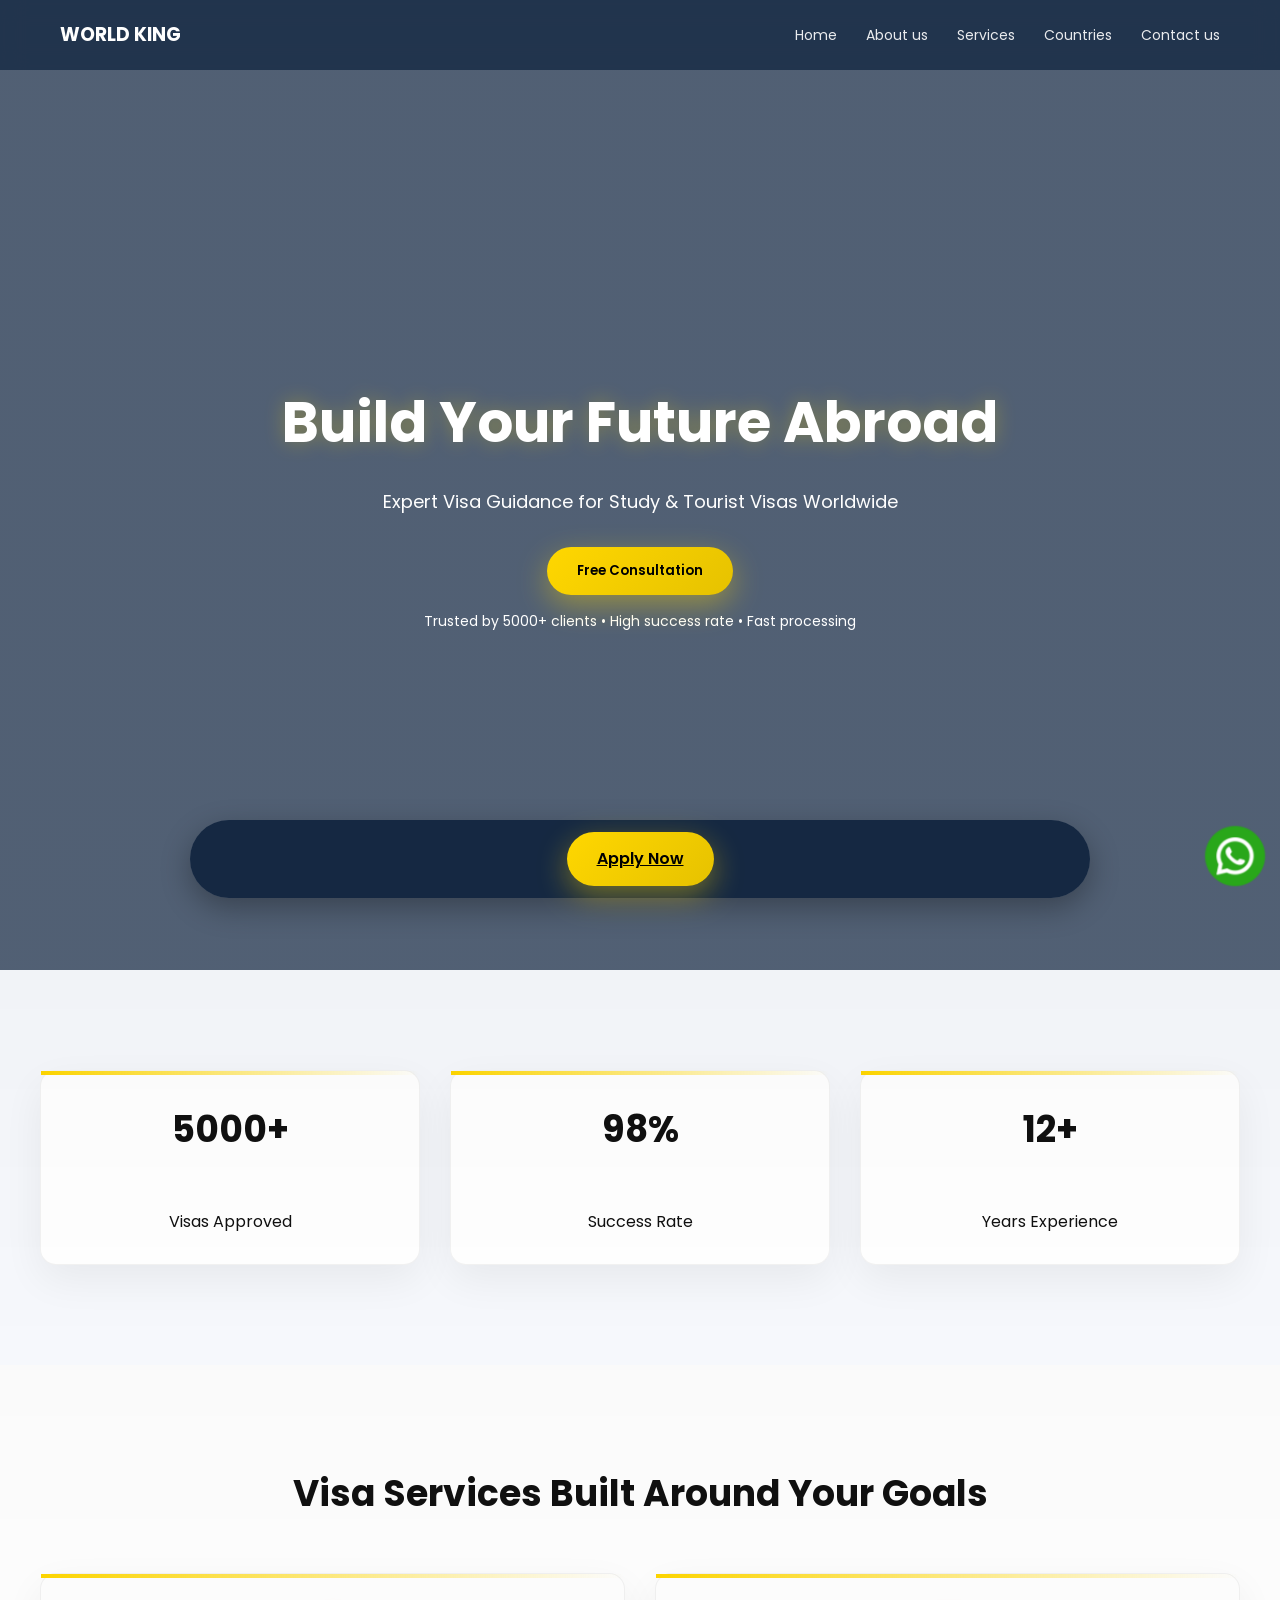
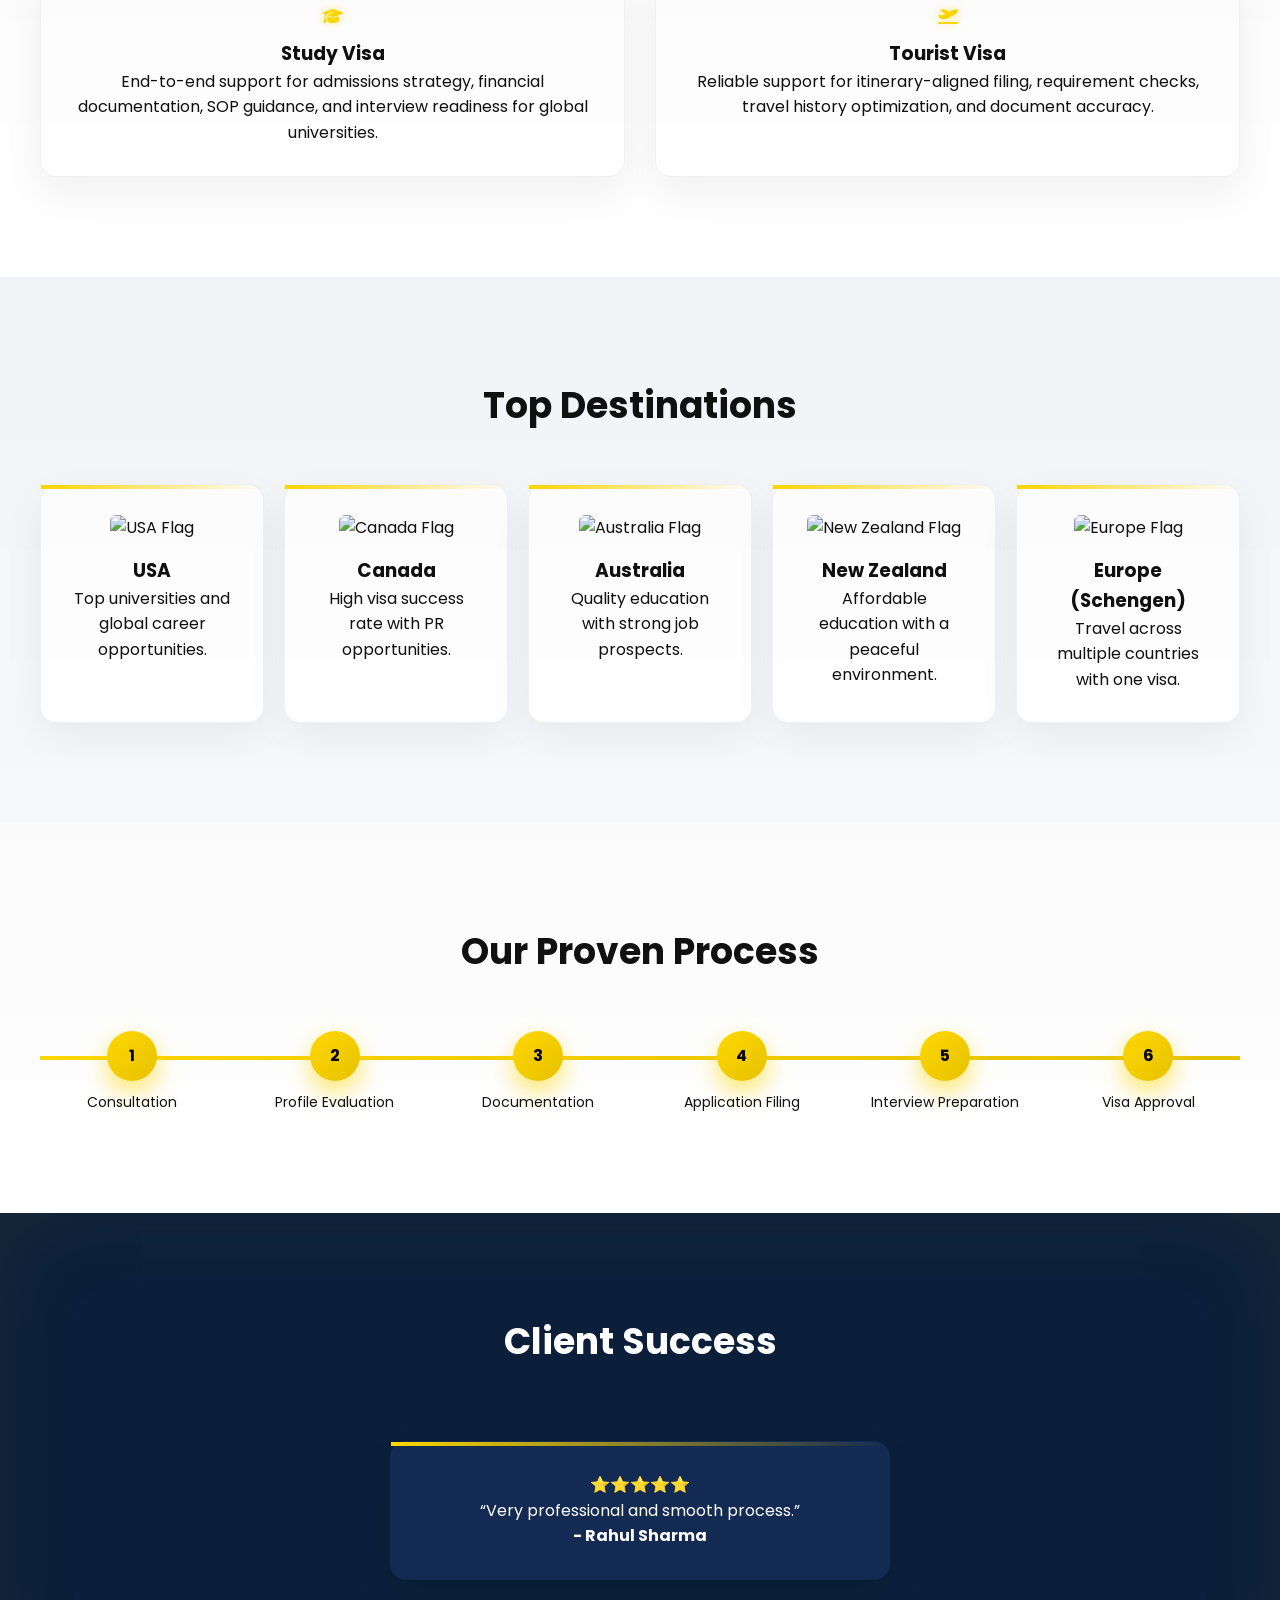
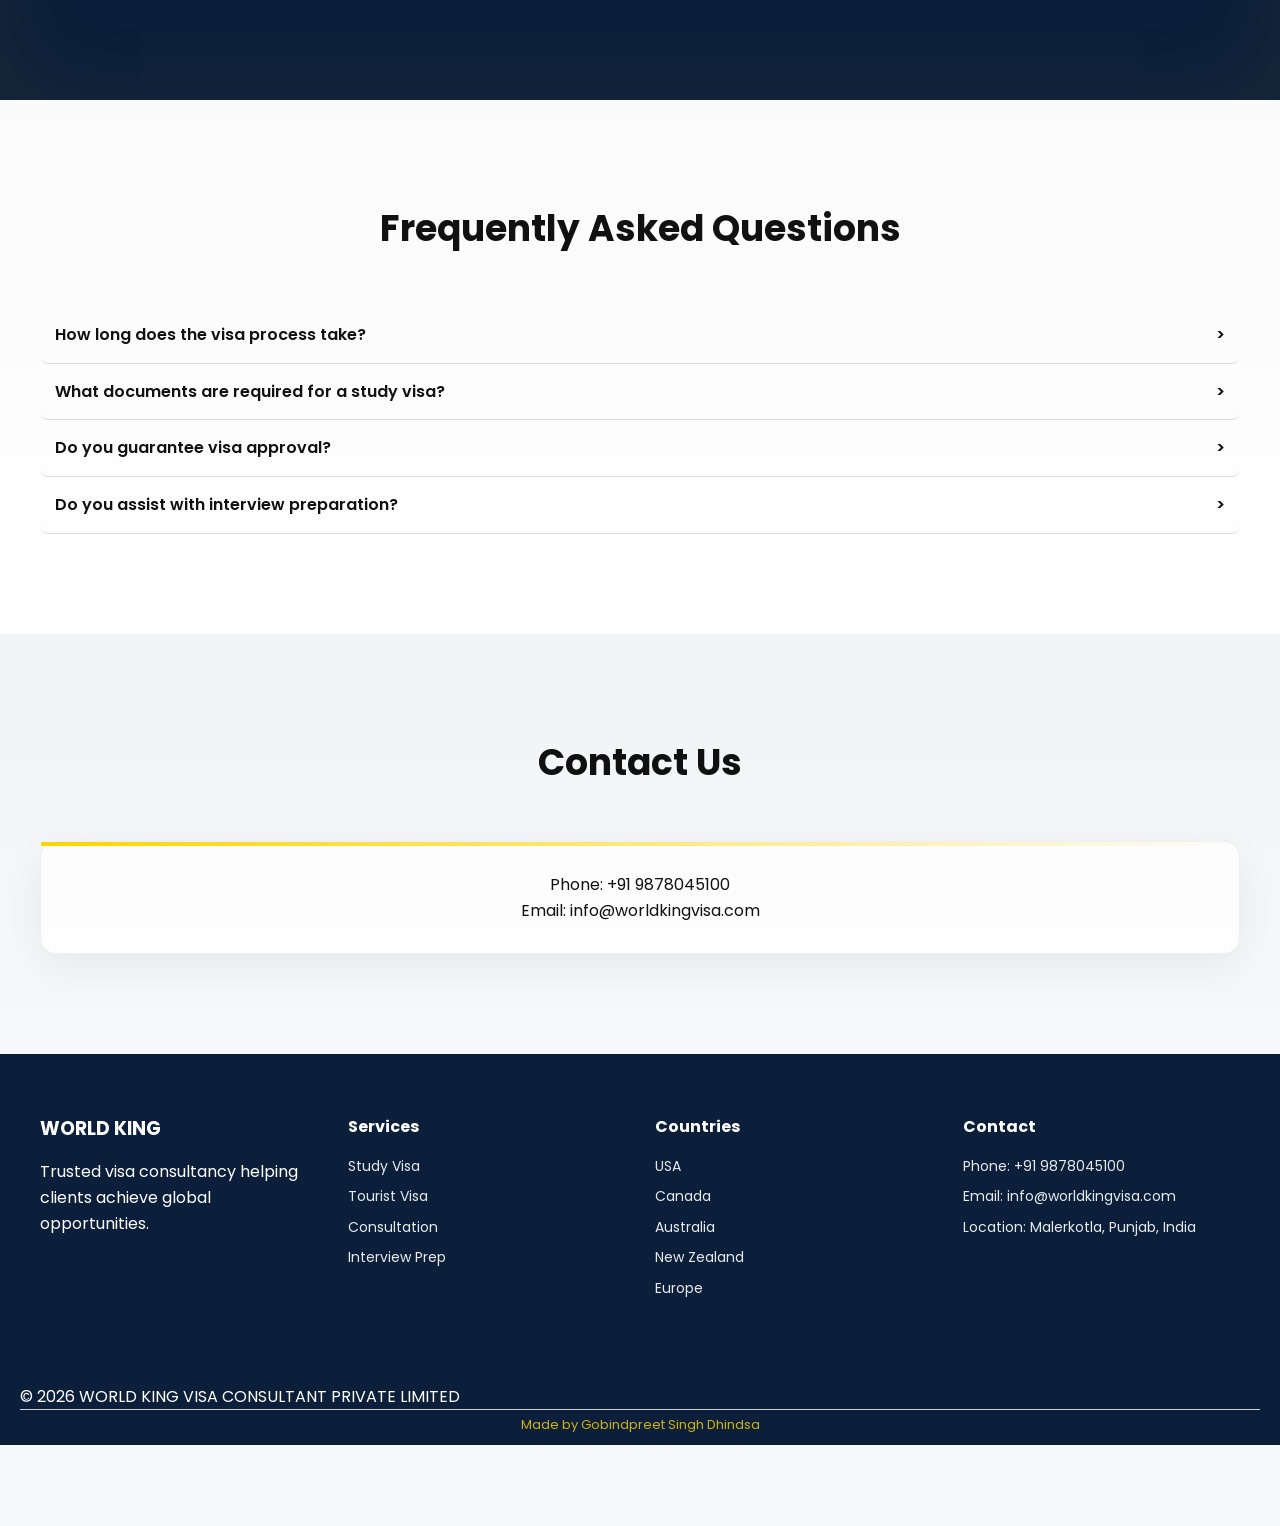
==== commit 029e7d0e: "Fix HTML encoding issues in index.html" ====
--- a/index.html
+++ b/index.html
@@ -282,10 +282,10 @@
 </div>
 
 <!-- WHATSAPP -->
-<a class="whatsapp" href="https://wa.me/919878045100"><img src="whatsapp.png" width="60"></a>
+<a class="whatsapp" href="https://wa.me/919878045100" target="_blank"><img src="whatsapp.png" width="60"></a>
 
 <!-- JS -->
 <script src="js/script.js"></script>
 
 </body>
-</html>+</html>
--- a/css/style.css
+++ b/css/style.css
@@ -628,12 +628,22 @@
 
 /* BOTTOM */
 .footer-bottom{
-text-align:left;
-margin-top:30px;
-border-top:1px solid rgba(255,255,255,0.1);
-padding-top:15px;
-font-size:13px;
-opacity:0.8;
+display: flex;
+justify-content: space-between;
+align-items: center;
+
+border-top: 1px solid;
+padding-top: 15px;
+font-size: 13px;
+opacity: 0.8;
+}
+
+/* CENTER TEXT */
+.footer-bottom .center{
+color: #FFD700;
+position: absolute;
+left: 50%;
+transform: translateX(-50%);
 }
 
 /* FOOTER REVEAL EFFECT */
@@ -692,4 +702,4 @@
 
 .country-card:hover{
 color:#FFD700;
-}+}
